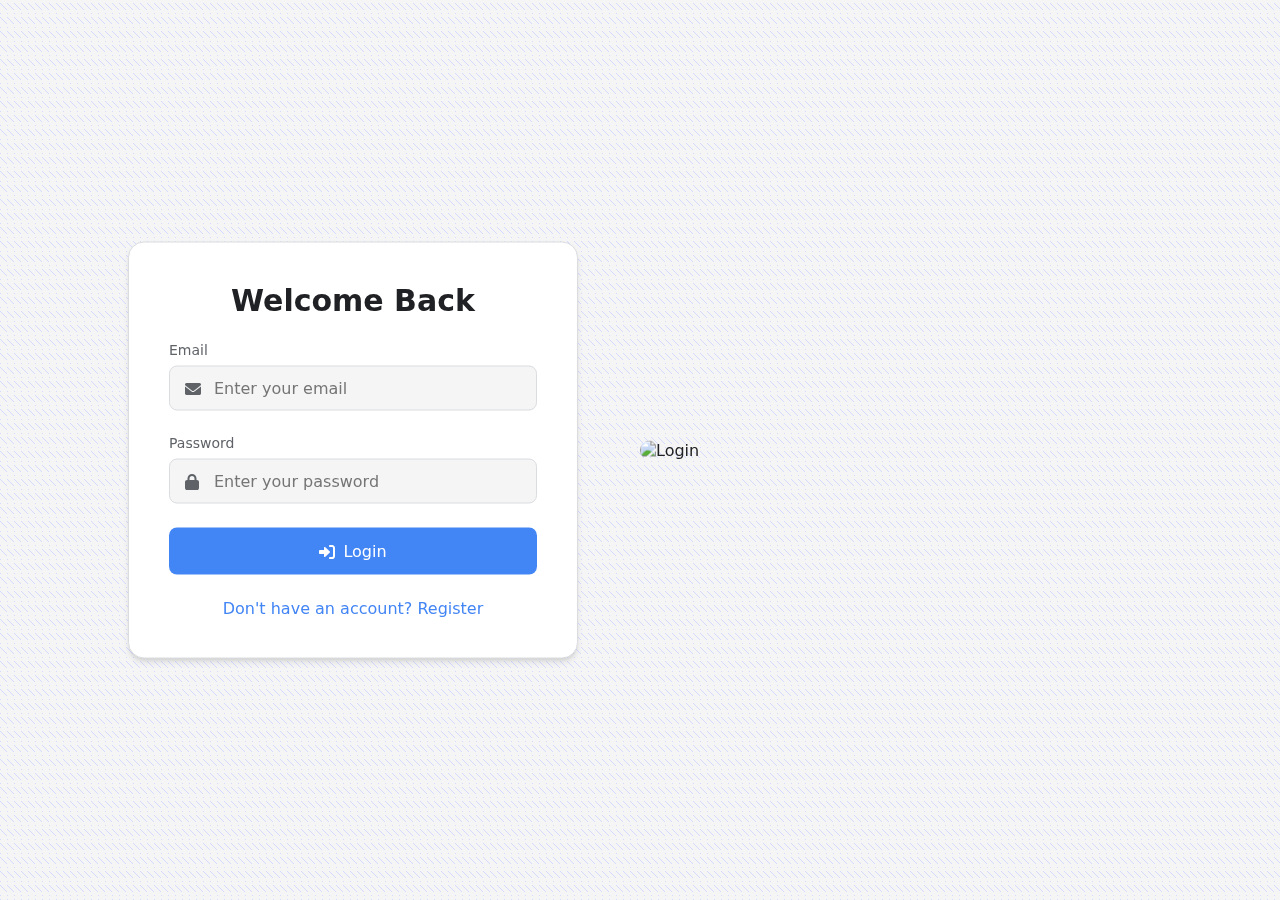
==== index.html @ 92e65f93 "first commit" ====
<!DOCTYPE html>
<html lang="en">
   <head>
      <meta charset="UTF-8" />
      <meta name="viewport" content="width=device-width, initial-scale=1.0" />
      <title>Account Management System</title>
      <link rel="stylesheet" href="style.css" />
      <link
         href="https://cdnjs.cloudflare.com/ajax/libs/font-awesome/6.0.0/css/all.min.css"
         rel="stylesheet"
      />
   </head>
   <body>
      <!-- Login Form -->

      <div class="effect"></div>

      <div class="nextUI" id="loginForm">
         <div class="container">
            <h2>Welcome Back</h2>
            <form onsubmit="handleLogin(event)">
               <div class="form-group">
                  <label for="loginEmail">Email</label>
                  <div class="input-icon">
                     <i class="fas fa-envelope"></i>
                     <input type="email" id="loginEmail" required placeholder="Enter your email" />
                  </div>
               </div>
               <div class="form-group">
                  <label for="loginPassword">Password</label>
                  <div class="input-icon">
                     <i class="fas fa-lock"></i>
                     <input
                        type="password"
                        id="loginPassword"
                        required
                        placeholder="Enter your password"
                     />
                  </div>
               </div>
               <div class="form-group" id="mfaGroup" style="display: none">
                  <label for="mfaCode">2FA Code</label>
                  <div class="input-icon">
                     <i class="fas fa-shield-alt"></i>
                     <input type="text" id="mfaCode" placeholder="Enter 6-digit code" />
                  </div>
               </div>
               <button type="submit">
                  <i class="fas fa-sign-in-alt"></i>
                  Login
               </button>
               <div class="switch-form">
                  <a href="#" onclick="switchForm('register')">Don't have an account? Register</a>
               </div>
            </form>
         </div>
         <div class="image">
            <img
               src="https://images.unsplash.com/photo-1497005367839-6e852de72767?q=80&w=2067&auto=format&fit=crop&ixlib=rb-4.0.3&ixid=M3wxMjA3fDB8MHxwaG90by1wYWdlfHx8fGVufDB8fHx8fA%3D%3D"
               alt="Login"
            />
         </div>
      </div>

      <div class="nextUI" id="registerForm" style="display: none">
         <!-- Register Form -->
         <div class="container">
            <h2>Create Account</h2>
            <form onsubmit="handleRegister(event)">
               <div class="form-group">
                  <label for="registerUsername">Username</label>
                  <div class="input-icon">
                     <i class="fas fa-user"></i>
                     <input
                        type="text"
                        id="registerUsername"
                        required
                        placeholder="Choose a username"
                     />
                  </div>
               </div>
               <div class="form-group">
                  <label for="registerFullname">Full Name</label>
                  <div class="input-icon">
                     <i class="fas fa-id-card"></i>
                     <input
                        type="text"
                        id="registerFullname"
                        required
                        placeholder="Enter your full name"
                     />
                  </div>
               </div>
               <div class="form-group">
                  <label for="registerEmail">Email</label>
                  <div class="input-icon">
                     <i class="fas fa-envelope"></i>
                     <input
                        type="email"
                        id="registerEmail"
                        required
                        placeholder="Enter your email"
                     />
                  </div>
               </div>
               <div class="form-group">
                  <label for="registerPassword">Password</label>
                  <div class="input-icon">
                     <i class="fas fa-lock"></i>
                     <input
                        type="password"
                        id="registerPassword"
                        required
                        placeholder="Create a password"
                     />
                  </div>
               </div>
               <div class="form-group">
                  <label for="registerBirthdate">Birth Date</label>
                  <div class="input-icon">
                     <i class="fas fa-calendar"></i>
                     <input type="date" id="registerBirthdate" required />
                  </div>
               </div>
               <button type="submit">
                  <i class="fas fa-user-plus"></i>
                  Register
               </button>
               <div class="switch-form">
                  <a href="#" onclick="switchForm('login')">Already have an account? Login</a>
               </div>
            </form>
         </div>
         <div class="image">
            <img
               src="https://images.unsplash.com/photo-1497005367839-6e852de72767?q=80&w=2067&auto=format&fit=crop&ixlib=rb-4.0.3&ixid=M3wxMjA3fDB8MHxwaG90by1wYWdlfHx8fGVufDB8fHx8fA%3D%3D"
               alt="Register"
            />
         </div>
      </div>

      <!-- Dashboard -->
      <div ="container dashboard" id="dashboard" style="display: none">
         <div class="dashboard-nav">
            <button onclick="showSection('profile')">
               <i class="fas fa-user"></i>
               Profile
            </button>
            <button onclick="showSection('security')">
               <i class="fas fa-shield-alt"></i>
               Security
            </button>
            <button onclick="handleLogout()" style="background: #ef4444">
               <i class="fas fa-sign-out-alt"></i>
               Logout
            </button>
         </div>

         <!-- Profile Section -->
         <div class="dashboard-section" id="profileSection">
            <div class="card">
               <div class="card-header">
                  <i class="fas fa-user-circle"></i>
                  <h3>Profile Settings</h3>
               </div>
               <form onsubmit="handleProfileUpdate(event)">
                  <div class="form-group">
                     <label for="updateUsername">Username</label>
                     <div class="input-icon">
                        <i class="fas fa-user"></i>
                        <input type="text" id="updateUsername" />
                     </div>
                  </div>
                  <div class="form-group">
                     <label for="updateFullname">Full Name</label>
                     <div class="input-icon">
                        <i class="fas fa-id-card"></i>
                        <input type="text" id="updateFullname" />
                     </div>
                  </div>
                  <div class="form-group">
                     <label for="updateBirthdate">Birth Date</label>
                     <div class="input-icon">
                        <i class="fas fa-calendar"></i>
                        <input type="date" id="updateBirthdate" />
                     </div>
                  </div>
                  <button type="submit">
                     <i class="fas fa-save"></i>
                     Update Profile
                  </button>
               </form>
            </div>
         </div>

         <!-- Security Section -->
         <div class="dashboard-section" id="securitySection">
            <!-- Change Password Card -->
            <div class="card">
               <div class="card-header">
                  <i class="fas fa-key"></i>
                  <h3>Change Password</h3>
               </div>
               <form onsubmit="handlePasswordChange(event)">
                  <div class="form-group">
                     <label for="currentPassword">Current Password</label>
                     <div class="input-icon">
                        <i class="fas fa-lock"></i>
                        <input
                           type="password"
                           id="currentPassword"
                           placeholder="Enter current password"
                        />
                     </div>
                  </div>
                  <div class="form-group">
                     <label for="newPassword">New Password</label>
                     <div class="input-icon">
                        <i class="fas fa-key"></i>
                        <input type="password" id="newPassword" placeholder="Enter new password" />
                     </div>
                  </div>
                  <button type="submit">
                     <i class="fas fa-save"></i>
                     Change Password
                  </button>
               </form>
            </div>

            <!-- 2FA Card -->
            <div class="card">
               <div class="card-header">
                  <i class="fas fa-shield-alt"></i>
                  <h3>Two-Factor Authentication</h3>
               </div>
               <div id="twoFactorSetup">
                  <div id="enableTwoFactor" style="display: none">
                     <p class="mb-4" style="color: var(--text-secondary); margin-bottom: 1.5rem">
                        Enhance your account security by enabling two-factor authentication.
                     </p>
                     <button onclick="setupTwoFactor()">
                        <i class="fas fa-plus-circle"></i>
                        Enable 2FA
                     </button>
                  </div>

                  <div id="twoFactorFlow" style="display: none">
                     <div id="qrStep">
                        <div class="qr-container">
                           <img id="qrCode" alt="QR Code" src="" />
                        </div>
                        <p
                           style="
                              color: var(--text-secondary);
                              margin-bottom: 1.5rem;
                              text-align: center;
                           "
                        >
                           Scan this QR code with your authenticator app (like Google Authenticator)
                        </p>
                        <button onclick="showVerifyCode()">
                           <i class="fas fa-arrow-right"></i>
                           Next Step
                        </button>
                     </div>

                     <div id="verifyStep" style="display: none">
                        <div class="form-group">
                           <label for="verificationCode">Verification Code</label>
                           <div class="input-icon">
                              <i class="fas fa-key"></i>
                              <input
                                 type="text"
                                 id="verificationCode"
                                 placeholder="Enter 6-digit code"
                              />
                           </div>
                        </div>
                        <button onclick="verifyTwoFactor()">
                           <i class="fas fa-check-circle"></i>
                           Verify and Enable
                        </button>
                     </div>
                  </div>

                  <div id="disableTwoFactor" style="display: none">
                     <div class="badge badge-success" style="margin-bottom: 1.5rem">
                        <i class="fas fa-check-circle"></i>
                        <span style="margin-left: 0.5rem">2FA is currently enabled</span>
                     </div>
                     <button onclick="disableTwoFactor()" style="background: #ef4444">
                        <i class="fas fa-shield-alt"></i>
                        Disable 2FA
                     </button>
                  </div>
               </div>
            </div>
         </div>
      </div>

      <!-- Toast Notification -->
      <div class="toast" id="toast">
         <i class="fas"></i>
         <span id="toastMessage"></span>
      </div>

      <script src="app.js"></script>
   </body>
</html>
---- style.css ----
* {
    margin: 0;
    padding: 0;
    box-sizing: border-box;
    font-family: 'Segoe UI', system-ui, -apple-system, sans-serif;
}

:root {
    --primary-color: #4285F4;
    /* Google's blue */
    --primary-hover: #357ae8;
    /* Darker blue for hover */
    --background: #f5f5f5;
    /* Light background */
    --card-background: #ffffff;
    /* Card backgrounds are white */
    --text-primary: #202124;
    /* Dark grey for main text */
    --text-secondary: #5f6368;
    /* Lighter grey for secondary text */
    --border-color: #dadce0;
    /* Light grey for borders */
    --success-color: #34a853;
    /* Google's green for success */
    --error-color: #ea4335;
    /* Google's red for errors */
}

body {
    background: var(--background);
    min-height: 100vh;
    display: flex;
    justify-content: center;
    align-items: center;
    padding: 2rem;
    color: var(--text-primary);
}


.effect {
    background-color: #e5e5f7;
    opacity: 0.9;
    background-size: 7px 14px;
    background-image: repeating-linear-gradient(45deg, #d1d8ff 0, #d1d8ff 1px, #f5f5f5 0, #f5f5f5 50%);
    position: fixed;
    top: 0;
    left: 0;
    width: 100%;
    height: 100%;
    z-index: -1;
}



.container {
    background: var(--card-background);
    padding: 2.5rem;
    border-radius: 1rem;
    box-shadow: 0 4px 6px -1px rgb(0 0 0 / 0.1), 0 2px 4px -2px rgb(0 0 0 / 0.1);
    width: 100%;
    max-width: 450px;
    border: 1px solid var(--border-color);
    transition: all 0.3s ease;
    margin-right: 2rem;
    position: fixed;
    top: 50%;
    left: 10%;
    transform: translateY(-50%);

}

.image {
    flex: 1;
}

.image img {
    width: 100%;
    height: auto;
    border-radius: 1rem;
    object-fit: contain;
    position: fixed;
    top: 50%;
    transform: translateY(-50%);
    z-index: -1;
}

/* Responsive adjustments */
@media (max-width: 768px) {
    .login-wrapper {
        flex-direction: column;
    }

    .container {
        margin-right: 0;
        margin-bottom: 1.5rem;
    }

    .image img {
        width: 100%;
        height: auto;
    }
}


.dashboard {
    max-width: 900px;
}

h2,
h3,
h4 {
    color: var(--text-primary);
    font-weight: 600;
    margin-bottom: 1.5rem;
}

h2 {
    font-size: 1.875rem;
    text-align: center;
}

.form-group {
    margin-bottom: 1.5rem;
    position: relative;
}

label {
    display: block;
    margin-bottom: 0.5rem;
    color: var(--text-secondary);
    font-weight: 500;
    font-size: 0.875rem;
}

input {
    width: 100%;
    padding: 0.75rem 1rem;
    border: 1px solid var(--border-color);
    border-radius: 0.5rem;
    font-size: 1rem;
    transition: all 0.2s;
    background: var(--background);
    color: var(--text-primary);
}

input:focus {
    outline: none;
    border-color: var(--primary-color);
    box-shadow: 0 0 0 3px rgba(79, 70, 229, 0.1);
}

.input-icon {
    position: relative;
}

.input-icon i {
    position: absolute;
    left: 1rem;
    top: 50%;
    transform: translateY(-50%);
    color: var(--text-secondary);
}

.input-icon input {
    padding-left: 2.75rem;
}

button {
    width: 100%;
    padding: 0.875rem;
    background: var(--primary-color);
    color: white;
    border: none;
    border-radius: 0.5rem;
    font-size: 1rem;
    font-weight: 500;
    cursor: pointer;
    transition: all 0.2s;
    display: flex;
    align-items: center;
    justify-content: center;
    gap: 0.5rem;
}

button:hover {
    background: var(--primary-hover);
    transform: translateY(-1px);
}

button:active {
    transform: translateY(0);
}

.switch-form {
    margin-top: 1.5rem;
    text-align: center;
    color: var(--text-secondary);
}

.switch-form a {
    color: var(--primary-color);
    text-decoration: none;
    font-weight: 500;
    transition: color 0.2s;
}

.switch-form a:hover {
    color: var(--primary-hover);
}

.error {
    color: var(--error-color);
    margin-top: 0.5rem;
    font-size: 0.875rem;
}

/* Dashboard specific styles */
.dashboard-nav {
    display: grid;
    grid-template-columns: repeat(auto-fit, minmax(120px, 1fr));
    gap: 1rem;
    margin-bottom: 2rem;
}

.dashboard-section {
    display: none;
    animation: fadeIn 0.3s ease;
}

.dashboard-section.active {
    display: block;
}

@keyframes fadeIn {
    from {
        opacity: 0;
        transform: translateY(10px);
    }

    to {
        opacity: 1;
        transform: translateY(0);
    }
}

.card {
    background: var(--card-background);
    border-radius: 0.75rem;
    padding: 1.5rem;
    margin-bottom: 1.5rem;
    border: 1px solid var(--border-color);
}

.card-header {
    display: flex;
    align-items: center;
    gap: 0.75rem;
    margin-bottom: 1.25rem;
}

.card-header i {
    font-size: 1.25rem;
    color: var(--primary-color);
}

.qr-container {
    background: var(--background);
    padding: 2rem;
    border-radius: 0.75rem;
    text-align: center;
    margin: 2rem 0;
}

.qr-container img {
    max-width: 200px;
    border-radius: 0.5rem;
    box-shadow: 0 4px 6px -1px rgb(0 0 0 / 0.1);
}

/* Status badges */
.badge {
    display: inline-flex;
    align-items: center;
    padding: 0.25rem 0.75rem;
    border-radius: 9999px;
    font-size: 0.875rem;
    font-weight: 500;
}

.badge-success {
    background: rgba(16, 185, 129, 0.1);
    color: var(--success-color);
}

.badge-warning {
    background: rgba(245, 158, 11, 0.1);
    color: #f59e0b;
}

/* Responsive adjustments */
@media (max-width: 640px) {
    body {
        padding: 1rem;
    }

    .container {
        padding: 1.5rem;
    }
}

/* Toast notification */
.toast {
    position: fixed;
    bottom: 2rem;
    right: 2rem;
    padding: 1rem 1.5rem;
    background: var(--card-background);
    border-radius: 0.5rem;
    box-shadow: 0 10px 15px -3px rgb(0 0 0 / 0.1);
    display: flex;
    align-items: center;
    gap: 0.75rem;
    transform: translateY(200%);
    transition: transform 0.3s ease;
    z-index: 1000;
}

.toast.show {
    transform: translateY(0);
}

.toast i {
    font-size: 1.25rem;
}

.toast.success {
    border-left: 4px solid var(--success-color);
}

.toast.error {
    border-left: 4px solid var(--error-color);
}
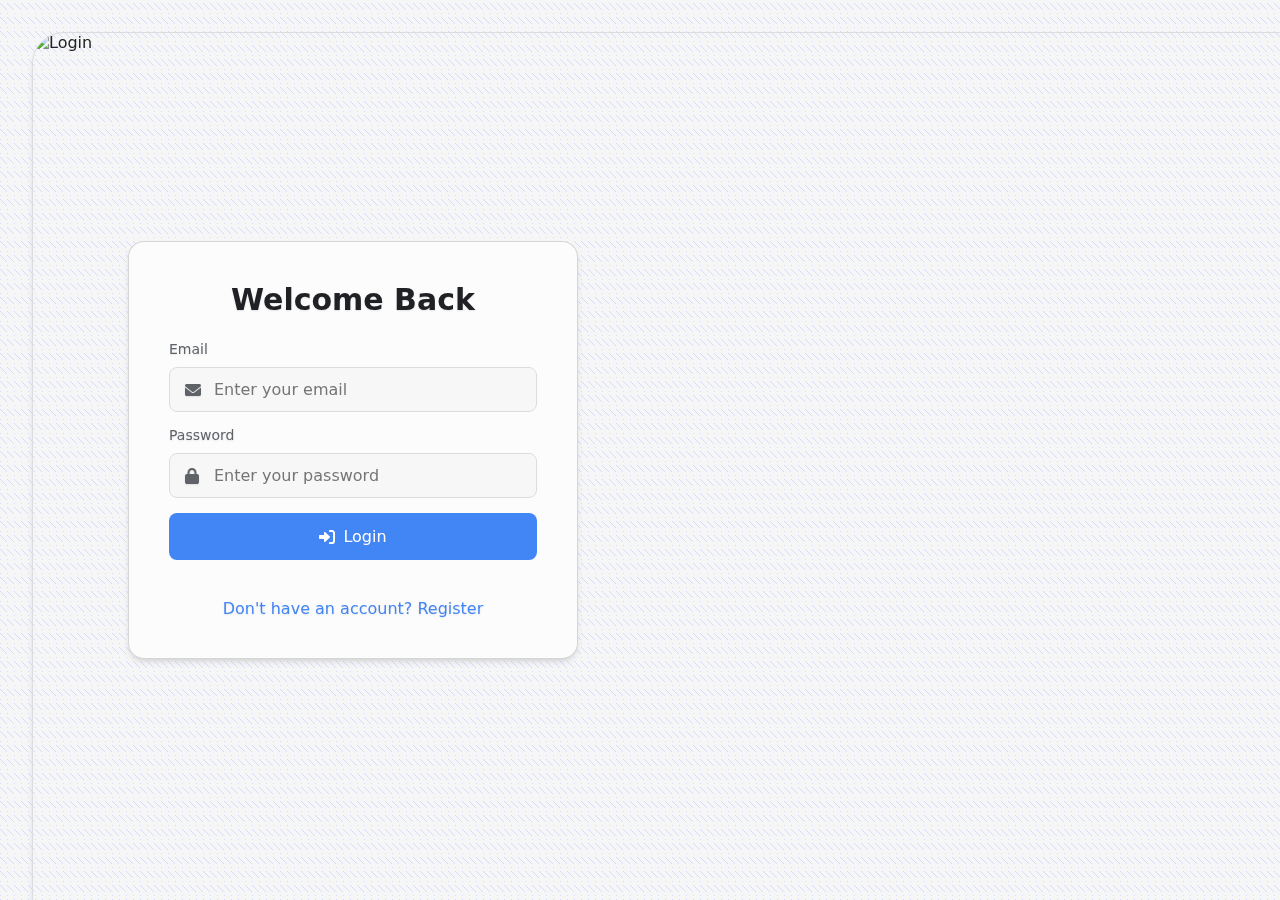
==== commit d11f4195: "improved ui for desktop and mobile" ====
--- a/index.html
+++ b/index.html
@@ -55,8 +55,8 @@
             </form>
          </div>
          <div class="image">
-            <img
-               src="https://images.unsplash.com/photo-1497005367839-6e852de72767?q=80&w=2067&auto=format&fit=crop&ixlib=rb-4.0.3&ixid=M3wxMjA3fDB8MHxwaG90by1wYWdlfHx8fGVufDB8fHx8fA%3D%3D"
+            <img id="img2"
+               src="https://images.unsplash.com/photo-1487958449943-2429e8be8625?q=80&w=2670&auto=format&fit=crop&ixlib=rb-4.0.3&ixid=M3wxMjA3fDB8MHxwaG90by1wYWdlfHx8fGVufDB8fHx8fA%3D%3D"
                alt="Login"
             />
          </div>
@@ -132,7 +132,7 @@
             </form>
          </div>
          <div class="image">
-            <img
+            <img id="img1"
                src="https://images.unsplash.com/photo-1497005367839-6e852de72767?q=80&w=2067&auto=format&fit=crop&ixlib=rb-4.0.3&ixid=M3wxMjA3fDB8MHxwaG90by1wYWdlfHx8fGVufDB8fHx8fA%3D%3D"
                alt="Register"
             />
--- a/style.css
+++ b/style.css
@@ -7,23 +7,14 @@
 
 :root {
     --primary-color: #4285F4;
-    /* Google's blue */
     --primary-hover: #357ae8;
-    /* Darker blue for hover */
-    --background: #f5f5f5;
-    /* Light background */
-    --card-background: #ffffff;
-    /* Card backgrounds are white */
+    --background: rgba(245, 245, 245, 0.841);
+    --card-background: rgba(255, 255, 255, 0.7);
     --text-primary: #202124;
-    /* Dark grey for main text */
     --text-secondary: #5f6368;
-    /* Lighter grey for secondary text */
     --border-color: #dadce0;
-    /* Light grey for borders */
     --success-color: #34a853;
-    /* Google's green for success */
     --error-color: #ea4335;
-    /* Google's red for errors */
 }
 
 body {
@@ -35,7 +26,6 @@
     padding: 2rem;
     color: var(--text-primary);
 }
-
 
 .effect {
     background-color: #e5e5f7;
@@ -50,8 +40,6 @@
     z-index: -1;
 }
 
-
-
 .container {
     background: var(--card-background);
     padding: 2.5rem;
@@ -59,14 +47,16 @@
     box-shadow: 0 4px 6px -1px rgb(0 0 0 / 0.1), 0 2px 4px -2px rgb(0 0 0 / 0.1);
     width: 100%;
     max-width: 450px;
-    border: 1px solid var(--border-color);
+    max-height: 700px;
+    text-shadow: 0 1px 2px rgba(0, 0, 0, 0.1);
+    border: 0.5px solid rgba(32, 33, 36, 0.176);
     transition: all 0.3s ease;
     margin-right: 2rem;
     position: fixed;
     top: 50%;
     left: 10%;
     transform: translateY(-50%);
-
+    backdrop-filter: blur(10px);
 }
 
 .image {
@@ -75,12 +65,16 @@
 
 .image img {
     width: 100%;
-    height: auto;
-    border-radius: 1rem;
-    object-fit: contain;
+    height: 100%;
+    margin: 2rem;
+    border-radius: 2rem;
+    border: 1px solid var(--border-color);
+    box-shadow: 0 4px 6px -1px rgb(0 0 0 / 0.1), 0 2px 4px -2px rgb(0 0 0 / 0.1);
+    object-fit: cover;
     position: fixed;
     top: 50%;
-    transform: translateY(-50%);
+    left: 50%;
+    transform: translate(-50%, -50%);
     z-index: -1;
 }
 
@@ -93,22 +87,26 @@
     .container {
         margin-right: 0;
         margin-bottom: 1.5rem;
+        position: static;
+        transform: none;
+        width: 100%;
+        max-width: none;
     }
 
     .image img {
         width: 100%;
         height: auto;
-    }
-}
-
+        position: static;
+        transform: none;
+        margin: 1rem 0;
+    }
+}
 
 .dashboard {
     max-width: 900px;
 }
 
-h2,
-h3,
-h4 {
+h2, h3, h4 {
     color: var(--text-primary);
     font-weight: 600;
     margin-bottom: 1.5rem;
@@ -119,17 +117,23 @@
     text-align: center;
 }
 
+form {
+    display: flex;
+    flex-direction: column;
+    gap: 15px;
+    justify-content: center;
+}
+
 .form-group {
-    margin-bottom: 1.5rem;
     position: relative;
 }
 
 label {
     display: block;
-    margin-bottom: 0.5rem;
     color: var(--text-secondary);
     font-weight: 500;
     font-size: 0.875rem;
+    margin-bottom: 10px;
 }
 
 input {
@@ -139,8 +143,9 @@
     border-radius: 0.5rem;
     font-size: 1rem;
     transition: all 0.2s;
-    background: var(--background);
+    background-color: var(--background);
     color: var(--text-primary);
+    backdrop-filter: blur(10px);
 }
 
 input:focus {
@@ -159,6 +164,7 @@
     top: 50%;
     transform: translateY(-50%);
     color: var(--text-secondary);
+    z-index: 1;
 }
 
 .input-icon input {
@@ -212,6 +218,7 @@
     color: var(--error-color);
     margin-top: 0.5rem;
     font-size: 0.875rem;
+    backdrop-filter: blur(10px);
 }
 
 /* Dashboard specific styles */
@@ -236,7 +243,6 @@
         opacity: 0;
         transform: translateY(10px);
     }
-
     to {
         opacity: 1;
         transform: translateY(0);
@@ -306,6 +312,24 @@
     .container {
         padding: 1.5rem;
     }
+
+    .dashboard-nav {
+        grid-template-columns: repeat(auto-fit, minmax(100px, 1fr));
+    }
+
+    .card {
+        padding: 1rem;
+    }
+
+    .qr-container {
+        padding: 1rem;
+    }
+
+    .toast {
+        bottom: 1rem;
+        right: 1rem;
+        padding: 0.75rem 1rem;
+    }
 }
 
 /* Toast notification */
@@ -314,7 +338,7 @@
     bottom: 2rem;
     right: 2rem;
     padding: 1rem 1.5rem;
-    background: var(--card-background);
+    background: var(--background);
     border-radius: 0.5rem;
     box-shadow: 0 10px 15px -3px rgb(0 0 0 / 0.1);
     display: flex;
@@ -323,6 +347,7 @@
     transform: translateY(200%);
     transition: transform 0.3s ease;
     z-index: 1000;
+    font-size: 20px;
 }
 
 .toast.show {
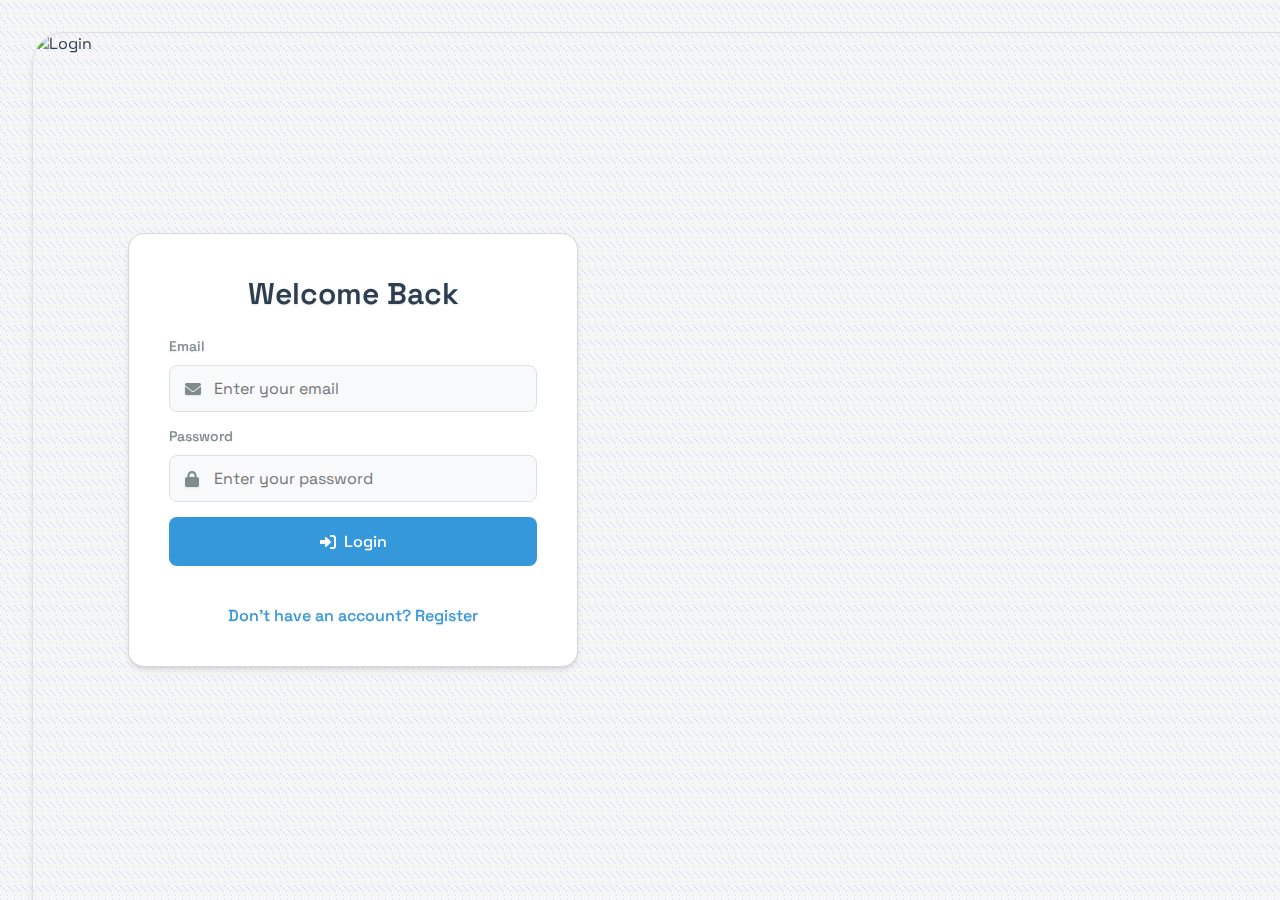
==== commit 17e7004f: "update" ====
--- a/index.html
+++ b/index.html
@@ -1,309 +1,473 @@
 <!DOCTYPE html>
 <html lang="en">
-   <head>
-      <meta charset="UTF-8" />
-      <meta name="viewport" content="width=device-width, initial-scale=1.0" />
-      <title>Account Management System</title>
-      <link rel="stylesheet" href="style.css" />
-      <link
-         href="https://cdnjs.cloudflare.com/ajax/libs/font-awesome/6.0.0/css/all.min.css"
-         rel="stylesheet"
-      />
-   </head>
-   <body>
-      <!-- Login Form -->
-
-      <div class="effect"></div>
-
+  <head>
+    <meta charset="UTF-8" />
+    <meta name="viewport" content="width=device-width, initial-scale=1.0" />
+    <title>Account Management System</title>
+    <link rel="stylesheet" href="style.css" />
+    <link
+      href="https://cdnjs.cloudflare.com/ajax/libs/font-awesome/6.0.0/css/all.min.css"
+      rel="stylesheet"
+    />
+    <link rel="preconnect" href="https://fonts.googleapis.com" />
+    <link rel="preconnect" href="https://fonts.gstatic.com" crossorigin />
+    <link
+      href="https://fonts.googleapis.com/css2?family=Space+Grotesk:wght@300..700&display=swap"
+      rel="stylesheet"
+    />
+  </head>
+  <body>
+    <!-- Login Form -->
+
+    <div class="effect"></div>
+    <div class="login">
       <div class="nextUI" id="loginForm">
-         <div class="container">
-            <h2>Welcome Back</h2>
-            <form onsubmit="handleLogin(event)">
-               <div class="form-group">
-                  <label for="loginEmail">Email</label>
-                  <div class="input-icon">
-                     <i class="fas fa-envelope"></i>
-                     <input type="email" id="loginEmail" required placeholder="Enter your email" />
+        <div class="container">
+          <h2>Welcome Back</h2>
+          <form onsubmit="handleLogin(event)">
+            <div class="form-group">
+              <label for="loginEmail">Email</label>
+              <div class="input-icon">
+                <i class="fas fa-envelope"></i>
+                <input
+                  type="email"
+                  id="loginEmail"
+                  required
+                  placeholder="Enter your email"
+                />
+              </div>
+            </div>
+            <div class="form-group">
+              <label for="loginPassword">Password</label>
+              <div class="input-icon">
+                <i class="fas fa-lock"></i>
+                <input
+                  type="password"
+                  id="loginPassword"
+                  required
+                  placeholder="Enter your password"
+                />
+              </div>
+            </div>
+            <div class="form-group" id="mfaGroup" style="display: none">
+              <label for="mfaCode">2FA Code</label>
+              <div class="input-icon">
+                <i class="fas fa-shield-alt"></i>
+                <input
+                  type="text"
+                  id="mfaCode"
+                  placeholder="Enter 6-digit code"
+                />
+              </div>
+            </div>
+            <button type="submit">
+              <i class="fas fa-sign-in-alt"></i>
+              Login
+            </button>
+            <div class="switch-form">
+              <a href="#" onclick="switchForm('register')"
+                >Don't have an account? Register</a
+              >
+            </div>
+          </form>
+        </div>
+        <div class="image">
+          <img
+            id="img2"
+            src="https://images.unsplash.com/photo-1487958449943-2429e8be8625?q=80&w=2670&auto=format&fit=crop&ixlib=rb-4.0.3&ixid=M3wxMjA3fDB8MHxwaG90by1wYWdlfHx8fGVufDB8fHx8fA%3D%3D"
+            alt="Login"
+          />
+        </div>
+      </div>
+
+      <div class="nextUI" id="registerForm" style="display: none">
+        <!-- Register Form -->
+        <div class="container">
+          <h2>Create Account</h2>
+          <form onsubmit="handleRegister(event)">
+            <div class="form-group">
+              <label for="registerUsername">Username</label>
+              <div class="input-icon">
+                <i class="fas fa-user"></i>
+                <input
+                  type="text"
+                  id="registerUsername"
+                  required
+                  placeholder="Choose a username"
+                />
+              </div>
+            </div>
+            <div class="form-group">
+              <label for="registerFullname">Full Name</label>
+              <div class="input-icon">
+                <i class="fas fa-id-card"></i>
+                <input
+                  type="text"
+                  id="registerFullname"
+                  required
+                  placeholder="Enter your full name"
+                />
+              </div>
+            </div>
+            <div class="form-group">
+              <label for="registerEmail">Email</label>
+              <div class="input-icon">
+                <i class="fas fa-envelope"></i>
+                <input
+                  type="email"
+                  id="registerEmail"
+                  required
+                  placeholder="Enter your email"
+                />
+              </div>
+            </div>
+            <div class="form-group">
+              <label for="registerPassword">Password</label>
+              <div class="input-icon">
+                <i class="fas fa-lock"></i>
+                <input
+                  type="password"
+                  id="registerPassword"
+                  required
+                  placeholder="Create a password"
+                />
+              </div>
+            </div>
+            <div class="form-group">
+              <label for="registerBirthdate">Birth Date</label>
+              <div class="input-icon">
+                <i class="fas fa-calendar"></i>
+                <input type="date" id="registerBirthdate" required />
+              </div>
+            </div>
+            <button type="submit">
+              <i class="fas fa-user-plus"></i>
+              Register
+            </button>
+            <div class="switch-form">
+              <a href="#" onclick="switchForm('login')"
+                >Already have an account? Login</a
+              >
+            </div>
+          </form>
+        </div>
+        <div class="image">
+          <img
+            id="img1"
+            src="https://images.unsplash.com/photo-1497005367839-6e852de72767?q=80&w=2067&auto=format&fit=crop&ixlib=rb-4.0.3&ixid=M3wxMjA3fDB8MHxwaG90by1wYWdlfHx8fGVufDB8fHx8fA%3D%3D"
+            alt="Register"
+          />
+        </div>
+      </div>
+    </div>
+
+    <div class="dashboard" id="dashboard" style="display: none">
+      <div class="dashboard-sidebar">
+        <div class="sidebar-header">
+          <img src="https://img.freepik.com/premium-vector/user-profile-icon-flat-style-member-avatar-vector-illustration-isolated-background-human-permission-sign-business-concept_157943-15752.jpg" alt="Profile" />
+          <h3>Welcome, Erzen</h3>
+          <p>Premium Account</p>
+        </div>
+        <div class="sidebar-nav">
+          <a
+            href="#default"
+            class="nav-item active"
+            onclick="showSection('default')"
+          >
+            <i class="fas fa-home"></i>
+            Overview
+          </a>
+          <a href="#profile" class="nav-item" onclick="showSection('profile')">
+            <i class="fas fa-user"></i>
+            Profile
+          </a>
+          <a
+            href="#security"
+            class="nav-item"
+            onclick="showSection('security')"
+          >
+            <i class="fas fa-shield-alt"></i>
+            Security
+          </a>
+          <a href="#privacy" class="nav-item" onclick="showSection('privacy')">
+            <i class="fas fa-lock"></i>
+            Privacy
+          </a>
+          <a
+            href="#developer"
+            class="nav-item"
+            onclick="showSection('developer')"
+          >
+            <i class="fas fa-code"></i>
+            Developer
+          </a>
+          <button
+            class="nav-item"
+            onclick="handleLogout()"
+            style="margin-top: auto; color: #ff3b30"
+          >
+            <i class="fas fa-sign-out-alt"></i>
+            Sign Out
+          </button>
+        </div>
+      </div>
+
+      <div class="dashboard-content">
+        <!-- Default Section -->
+        <div class="dashboard-section" id="defaultSection">
+          <h1 class="section-title">Account Overview</h1>
+          <div class="content-grid">
+            <div class="stat-card">
+              <h3>Account Status</h3>
+              <div class="value">Active</div>
+            </div>
+            <div class="stat-card">
+              <h3>Last Login</h3>
+              <div class="value" style="font-size: 1.2rem">2 hours ago</div>
+            </div>
+            <div class="stat-card">
+              <h3>Security Score</h3>
+              <div class="value">92%</div>
+            </div>
+          </div>
+
+          <h2 class="section-title">Connected Devices</h2>
+          <div class="oauth-apps">
+            <div class="app-card">
+              <div class="app-icon">
+                <i class="fas fa-laptop"></i>
+              </div>
+              <div class="app-info">
+                <h4>MacBook Pro</h4>
+                <p>Last active: 2 minutes ago • New York, USA</p>
+              </div>
+              <div class="app-actions">
+                <button class="btn btn-secondary">Details</button>
+              </div>
+            </div>
+            <div class="app-card">
+              <div class="app-icon">
+                <i class="fas fa-mobile-alt"></i>
+              </div>
+              <div class="app-info">
+                <h4>iPhone 12</h4>
+                <p>Last active: 1 hour ago • New York, USA</p>
+              </div>
+              <div class="app-actions">
+                <button class="btn btn-secondary">Details</button>
+              </div>
+            </div>
+          </div>
+        </div>
+
+        <!-- Profile Section -->
+        <div
+          class="dashboard-section"
+          id="profileSection"
+          style="display: none"
+        >
+          <h1 class="section-title">My Profile</h1>
+          <div class="card">
+            <form onsubmit="handleProfileUpdate(event)">
+              <div class="form-group">
+                <label for="updateUsername">Username</label>
+                <div class="input-icon">
+                  <i class="fas fa-user"></i>
+                  <input type="text" id="updateUsername" disabled />
+                </div>
+              </div>
+              <div class="form-group">
+                <label for="updateFullname">Full Name</label>
+                <div class="input-icon">
+                  <i class="fas fa-id-card"></i>
+                  <input type="text" id="updateFullname" />
+                </div>
+              </div>
+              <div class="form-group">
+                <label for="updateBirthdate">Birth Date</label>
+                <div class="input-icon">
+                  <i class="fas fa-calendar"></i>
+                  <input type="date" id="updateBirthdate" />
+                </div>
+              </div>
+              <div class="form-group">
+                <label for="updateProfilePhoto">Profile Photo</label>
+                <input type="file" id="updateProfilePhoto" />
+              </div>
+              <button type="submit">
+                <i class="fas fa-save"></i>
+                Update Profile
+              </button>
+            </form>
+          </div>
+        </div>
+
+        <!-- Security Section -->
+        <div
+          class="dashboard-section"
+          id="securitySection"
+          style="display: none"
+        >
+          <h1 class="section-title">Security Settings</h1>
+          <!-- Change Password Card -->
+          <div class="card">
+            <form onsubmit="handlePasswordChange(event)">
+              <div class="form-group">
+                <label for="currentPassword">Current Password</label>
+                <div class="input-icon">
+                  <i class="fas fa-lock"></i>
+                  <input
+                    type="password"
+                    id="currentPassword"
+                    placeholder="Enter current password"
+                  />
+                </div>
+              </div>
+              <div class="form-group">
+                <label for="newPassword">New Password</label>
+                <div class="input-icon">
+                  <i class="fas fa-key"></i>
+                  <input
+                    type="password"
+                    id="newPassword"
+                    placeholder="Enter new password"
+                  />
+                </div>
+              </div>
+              <button type="submit">
+                <i class="fas fa-save"></i>
+                Change Password
+              </button>
+            </form>
+          </form>
+
+          <br>
+
+            <div id="twoFactorSetup">
+              <div id="enableTwoFactor" style="display: none">
+                <p
+                  class="mb-4"
+                  style="color: var(--text-secondary); margin-bottom: 1.5rem"
+                >
+                  Enhance your account security by enabling two-factor
+                  authentication.
+                </p>
+                <button onclick="setupTwoFactor()">
+                  <i class="fas fa-plus-circle"></i>
+                  Enable 2FA
+                </button>
+              </div>
+
+              <div id="twoFactorFlow" style="display: none">
+                <div id="qrStep">
+                  <div class="qr-container">
+                    <img id="qrCode" alt="QR Code" src="" />
                   </div>
-               </div>
-               <div class="form-group">
-                  <label for="loginPassword">Password</label>
-                  <div class="input-icon">
-                     <i class="fas fa-lock"></i>
-                     <input
-                        type="password"
-                        id="loginPassword"
-                        required
-                        placeholder="Enter your password"
-                     />
+                  <p
+                    style="
+                      color: var(--text-secondary);
+                      margin-bottom: 1.5rem;
+                      text-align: center;
+                    "
+                  >
+                    Scan this QR code with your authenticator app (like Google
+                    Authenticator)
+                  </p>
+                  <button onclick="showVerifyCode()">
+                    <i class="fas fa-arrow-right"></i>
+                    Next Step
+                  </button>
+                </div>
+
+                <div id="verifyStep" style="display: none">
+                  <div class="form-group">
+                    <label for="verificationCode">Verification Code</label>
+                    <div class="input-icon">
+                      <i class="fas fa-key"></i>
+                      <input
+                        type="text"
+                        id="verificationCode"
+                        placeholder="Enter 6-digit code"
+                      />
+                    </div>
                   </div>
-               </div>
-               <div class="form-group" id="mfaGroup" style="display: none">
-                  <label for="mfaCode">2FA Code</label>
-                  <div class="input-icon">
-                     <i class="fas fa-shield-alt"></i>
-                     <input type="text" id="mfaCode" placeholder="Enter 6-digit code" />
-                  </div>
-               </div>
-               <button type="submit">
-                  <i class="fas fa-sign-in-alt"></i>
-                  Login
-               </button>
-               <div class="switch-form">
-                  <a href="#" onclick="switchForm('register')">Don't have an account? Register</a>
-               </div>
-            </form>
-         </div>
-         <div class="image">
-            <img id="img2"
-               src="https://images.unsplash.com/photo-1487958449943-2429e8be8625?q=80&w=2670&auto=format&fit=crop&ixlib=rb-4.0.3&ixid=M3wxMjA3fDB8MHxwaG90by1wYWdlfHx8fGVufDB8fHx8fA%3D%3D"
-               alt="Login"
-            />
-         </div>
+                  <button onclick="verifyTwoFactor()">
+                    <i class="fas fa-check-circle"></i>
+                    Verify and Enable
+                  </button>
+                </div>
+              </div>
+
+              <div id="disableTwoFactor" style="display: none">
+                <div class="badge badge-success" style="margin-bottom: 1.5rem">
+                  <i class="fas fa-check-circle"></i>
+                  <span style="margin-left: 0.5rem"
+                    >2FA is currently enabled</span
+                  >
+                </div>
+                <button
+                  onclick="disableTwoFactor()"
+                  style="background: #ef4444"
+                >
+                  <i class="fas fa-shield-alt"></i>
+                  Disable 2FA
+                </button>
+              </div>
+            </div>
+          </div>
+        </div>
+
+        <!-- Developer Section -->
+        <div
+          class="dashboard-section"
+          id="developerSection"
+          style="display: none"
+        >
+          <h1 class="section-title">Developer Settings</h1>
+          <button class="create-app">
+            <i class="fas fa-plus"></i>
+            Create New Application
+          </button>
+
+          <div class="oauth-apps">
+            <div class="app-card">
+              <div class="app-icon">
+                <i class="fas fa-cube"></i>
+              </div>
+              <div class="app-info">
+                <h4>Test Application</h4>
+                <p>Client ID: 123456 • Created 2 months ago</p>
+              </div>
+              <div class="app-actions">
+                <button class="btn btn-secondary">Edit</button>
+                <button class="btn btn-primary">View Keys</button>
+              </div>
+            </div>
+
+            <div class="app-card">
+              <div class="app-icon">
+                <i class="fas fa-cube"></i>
+              </div>
+              <div class="app-info">
+                <h4>Production App</h4>
+                <p>Client ID: 789012 • Created 5 months ago</p>
+              </div>
+              <div class="app-actions">
+                <button class="btn btn-secondary">Edit</button>
+                <button class="btn btn-primary">View Keys</button>
+              </div>
+            </div>
+          </div>
+        </div>
       </div>
-
-      <div class="nextUI" id="registerForm" style="display: none">
-         <!-- Register Form -->
-         <div class="container">
-            <h2>Create Account</h2>
-            <form onsubmit="handleRegister(event)">
-               <div class="form-group">
-                  <label for="registerUsername">Username</label>
-                  <div class="input-icon">
-                     <i class="fas fa-user"></i>
-                     <input
-                        type="text"
-                        id="registerUsername"
-                        required
-                        placeholder="Choose a username"
-                     />
-                  </div>
-               </div>
-               <div class="form-group">
-                  <label for="registerFullname">Full Name</label>
-                  <div class="input-icon">
-                     <i class="fas fa-id-card"></i>
-                     <input
-                        type="text"
-                        id="registerFullname"
-                        required
-                        placeholder="Enter your full name"
-                     />
-                  </div>
-               </div>
-               <div class="form-group">
-                  <label for="registerEmail">Email</label>
-                  <div class="input-icon">
-                     <i class="fas fa-envelope"></i>
-                     <input
-                        type="email"
-                        id="registerEmail"
-                        required
-                        placeholder="Enter your email"
-                     />
-                  </div>
-               </div>
-               <div class="form-group">
-                  <label for="registerPassword">Password</label>
-                  <div class="input-icon">
-                     <i class="fas fa-lock"></i>
-                     <input
-                        type="password"
-                        id="registerPassword"
-                        required
-                        placeholder="Create a password"
-                     />
-                  </div>
-               </div>
-               <div class="form-group">
-                  <label for="registerBirthdate">Birth Date</label>
-                  <div class="input-icon">
-                     <i class="fas fa-calendar"></i>
-                     <input type="date" id="registerBirthdate" required />
-                  </div>
-               </div>
-               <button type="submit">
-                  <i class="fas fa-user-plus"></i>
-                  Register
-               </button>
-               <div class="switch-form">
-                  <a href="#" onclick="switchForm('login')">Already have an account? Login</a>
-               </div>
-            </form>
-         </div>
-         <div class="image">
-            <img id="img1"
-               src="https://images.unsplash.com/photo-1497005367839-6e852de72767?q=80&w=2067&auto=format&fit=crop&ixlib=rb-4.0.3&ixid=M3wxMjA3fDB8MHxwaG90by1wYWdlfHx8fGVufDB8fHx8fA%3D%3D"
-               alt="Register"
-            />
-         </div>
-      </div>
-
-      <!-- Dashboard -->
-      <div ="container dashboard" id="dashboard" style="display: none">
-         <div class="dashboard-nav">
-            <button onclick="showSection('profile')">
-               <i class="fas fa-user"></i>
-               Profile
-            </button>
-            <button onclick="showSection('security')">
-               <i class="fas fa-shield-alt"></i>
-               Security
-            </button>
-            <button onclick="handleLogout()" style="background: #ef4444">
-               <i class="fas fa-sign-out-alt"></i>
-               Logout
-            </button>
-         </div>
-
-         <!-- Profile Section -->
-         <div class="dashboard-section" id="profileSection">
-            <div class="card">
-               <div class="card-header">
-                  <i class="fas fa-user-circle"></i>
-                  <h3>Profile Settings</h3>
-               </div>
-               <form onsubmit="handleProfileUpdate(event)">
-                  <div class="form-group">
-                     <label for="updateUsername">Username</label>
-                     <div class="input-icon">
-                        <i class="fas fa-user"></i>
-                        <input type="text" id="updateUsername" />
-                     </div>
-                  </div>
-                  <div class="form-group">
-                     <label for="updateFullname">Full Name</label>
-                     <div class="input-icon">
-                        <i class="fas fa-id-card"></i>
-                        <input type="text" id="updateFullname" />
-                     </div>
-                  </div>
-                  <div class="form-group">
-                     <label for="updateBirthdate">Birth Date</label>
-                     <div class="input-icon">
-                        <i class="fas fa-calendar"></i>
-                        <input type="date" id="updateBirthdate" />
-                     </div>
-                  </div>
-                  <button type="submit">
-                     <i class="fas fa-save"></i>
-                     Update Profile
-                  </button>
-               </form>
-            </div>
-         </div>
-
-         <!-- Security Section -->
-         <div class="dashboard-section" id="securitySection">
-            <!-- Change Password Card -->
-            <div class="card">
-               <div class="card-header">
-                  <i class="fas fa-key"></i>
-                  <h3>Change Password</h3>
-               </div>
-               <form onsubmit="handlePasswordChange(event)">
-                  <div class="form-group">
-                     <label for="currentPassword">Current Password</label>
-                     <div class="input-icon">
-                        <i class="fas fa-lock"></i>
-                        <input
-                           type="password"
-                           id="currentPassword"
-                           placeholder="Enter current password"
-                        />
-                     </div>
-                  </div>
-                  <div class="form-group">
-                     <label for="newPassword">New Password</label>
-                     <div class="input-icon">
-                        <i class="fas fa-key"></i>
-                        <input type="password" id="newPassword" placeholder="Enter new password" />
-                     </div>
-                  </div>
-                  <button type="submit">
-                     <i class="fas fa-save"></i>
-                     Change Password
-                  </button>
-               </form>
-            </div>
-
-            <!-- 2FA Card -->
-            <div class="card">
-               <div class="card-header">
-                  <i class="fas fa-shield-alt"></i>
-                  <h3>Two-Factor Authentication</h3>
-               </div>
-               <div id="twoFactorSetup">
-                  <div id="enableTwoFactor" style="display: none">
-                     <p class="mb-4" style="color: var(--text-secondary); margin-bottom: 1.5rem">
-                        Enhance your account security by enabling two-factor authentication.
-                     </p>
-                     <button onclick="setupTwoFactor()">
-                        <i class="fas fa-plus-circle"></i>
-                        Enable 2FA
-                     </button>
-                  </div>
-
-                  <div id="twoFactorFlow" style="display: none">
-                     <div id="qrStep">
-                        <div class="qr-container">
-                           <img id="qrCode" alt="QR Code" src="" />
-                        </div>
-                        <p
-                           style="
-                              color: var(--text-secondary);
-                              margin-bottom: 1.5rem;
-                              text-align: center;
-                           "
-                        >
-                           Scan this QR code with your authenticator app (like Google Authenticator)
-                        </p>
-                        <button onclick="showVerifyCode()">
-                           <i class="fas fa-arrow-right"></i>
-                           Next Step
-                        </button>
-                     </div>
-
-                     <div id="verifyStep" style="display: none">
-                        <div class="form-group">
-                           <label for="verificationCode">Verification Code</label>
-                           <div class="input-icon">
-                              <i class="fas fa-key"></i>
-                              <input
-                                 type="text"
-                                 id="verificationCode"
-                                 placeholder="Enter 6-digit code"
-                              />
-                           </div>
-                        </div>
-                        <button onclick="verifyTwoFactor()">
-                           <i class="fas fa-check-circle"></i>
-                           Verify and Enable
-                        </button>
-                     </div>
-                  </div>
-
-                  <div id="disableTwoFactor" style="display: none">
-                     <div class="badge badge-success" style="margin-bottom: 1.5rem">
-                        <i class="fas fa-check-circle"></i>
-                        <span style="margin-left: 0.5rem">2FA is currently enabled</span>
-                     </div>
-                     <button onclick="disableTwoFactor()" style="background: #ef4444">
-                        <i class="fas fa-shield-alt"></i>
-                        Disable 2FA
-                     </button>
-                  </div>
-               </div>
-            </div>
-         </div>
-      </div>
-
-      <!-- Toast Notification -->
-      <div class="toast" id="toast">
-         <i class="fas"></i>
-         <span id="toastMessage"></span>
-      </div>
-
-      <script src="app.js"></script>
-   </body>
+    </div>
+
+    <!-- Toast Notification -->
+    <div class="toast" id="toast">
+      <i class="fas"></i>
+      <span id="toastMessage"></span>
+    </div>
+
+    <script src="app.js"></script>
+  </body>
 </html>
--- a/style.css
+++ b/style.css
@@ -2,27 +2,28 @@
     margin: 0;
     padding: 0;
     box-sizing: border-box;
-    font-family: 'Segoe UI', system-ui, -apple-system, sans-serif;
+    font-family: "Space Grotesk", sans-serif;
 }
 
 :root {
-    --primary-color: #4285F4;
-    --primary-hover: #357ae8;
-    --background: rgba(245, 245, 245, 0.841);
-    --card-background: rgba(255, 255, 255, 0.7);
-    --text-primary: #202124;
-    --text-secondary: #5f6368;
-    --border-color: #dadce0;
-    --success-color: #34a853;
-    --error-color: #ea4335;
+    --primary-color: #3498db;
+    --primary-hover: #2980b9;
+    --background: #f8f9fa;
+    --card-background: #ffffff;
+    --text-primary: #2c3e50;
+    --text-secondary: #7f8c8d;
+    --border-color: #e0e0e0;
+    --success-color: #2ecc71;
+    --error-color: #e74c3c;
+    --sidebar-width: 240px;
+    --header-height: 64px;
+    --card-bg: #ffffff;
+    --hover-bg: #ecf0f1;
+    --shadow-color: rgba(0, 0, 0, 0.1);
 }
 
 body {
     background: var(--background);
-    min-height: 100vh;
-    display: flex;
-    justify-content: center;
-    align-items: center;
     padding: 2rem;
     color: var(--text-primary);
 }
@@ -40,7 +41,7 @@
     z-index: -1;
 }
 
-.container {
+.login .container {
     background: var(--card-background);
     padding: 2.5rem;
     border-radius: 1rem;
@@ -102,33 +103,30 @@
     }
 }
 
-.dashboard {
-    max-width: 900px;
-}
-
-h2, h3, h4 {
+
+.login h2, .login h3, .login h4 {
     color: var(--text-primary);
     font-weight: 600;
     margin-bottom: 1.5rem;
 }
 
-h2 {
+.login h2 {
     font-size: 1.875rem;
     text-align: center;
 }
 
-form {
+.login form {
     display: flex;
     flex-direction: column;
     gap: 15px;
     justify-content: center;
 }
 
-.form-group {
+.login .form-group {
     position: relative;
 }
 
-label {
+.login label {
     display: block;
     color: var(--text-secondary);
     font-weight: 500;
@@ -136,7 +134,7 @@
     margin-bottom: 10px;
 }
 
-input {
+.login input {
     width: 100%;
     padding: 0.75rem 1rem;
     border: 1px solid var(--border-color);
@@ -148,17 +146,17 @@
     backdrop-filter: blur(10px);
 }
 
-input:focus {
+.login input:focus {
     outline: none;
     border-color: var(--primary-color);
     box-shadow: 0 0 0 3px rgba(79, 70, 229, 0.1);
 }
 
-.input-icon {
+.login .input-icon {
     position: relative;
 }
 
-.input-icon i {
+.login .input-icon i {
     position: absolute;
     left: 1rem;
     top: 50%;
@@ -167,11 +165,11 @@
     z-index: 1;
 }
 
-.input-icon input {
+.login .input-icon input {
     padding-left: 2.75rem;
 }
 
-button {
+.login button {
     width: 100%;
     padding: 0.875rem;
     background: var(--primary-color);
@@ -188,29 +186,29 @@
     gap: 0.5rem;
 }
 
-button:hover {
+.login button:hover {
     background: var(--primary-hover);
     transform: translateY(-1px);
 }
 
-button:active {
+.login button:active {
     transform: translateY(0);
 }
 
-.switch-form {
+.login .switch-form {
     margin-top: 1.5rem;
     text-align: center;
     color: var(--text-secondary);
 }
 
-.switch-form a {
+.login .switch-form a {
     color: var(--primary-color);
     text-decoration: none;
     font-weight: 500;
     transition: color 0.2s;
 }
 
-.switch-form a:hover {
+.login .switch-form a:hover {
     color: var(--primary-hover);
 }
 
@@ -221,22 +219,6 @@
     backdrop-filter: blur(10px);
 }
 
-/* Dashboard specific styles */
-.dashboard-nav {
-    display: grid;
-    grid-template-columns: repeat(auto-fit, minmax(120px, 1fr));
-    gap: 1rem;
-    margin-bottom: 2rem;
-}
-
-.dashboard-section {
-    display: none;
-    animation: fadeIn 0.3s ease;
-}
-
-.dashboard-section.active {
-    display: block;
-}
 
 @keyframes fadeIn {
     from {
@@ -294,13 +276,13 @@
 }
 
 .badge-success {
-    background: rgba(16, 185, 129, 0.1);
+    background: rgba(46, 204, 113, 0.1);
     color: var(--success-color);
 }
 
 .badge-warning {
-    background: rgba(245, 158, 11, 0.1);
-    color: #f59e0b;
+    background: rgba(241, 196, 15, 0.1);
+    color: #f39c12;
 }
 
 /* Responsive adjustments */
@@ -313,9 +295,6 @@
         padding: 1.5rem;
     }
 
-    .dashboard-nav {
-        grid-template-columns: repeat(auto-fit, minmax(100px, 1fr));
-    }
 
     .card {
         padding: 1rem;
@@ -364,4 +343,539 @@
 
 .toast.error {
     border-left: 4px solid var(--error-color);
+}
+
+.sidebar-nav {
+    display: flex;
+    flex-direction: column;
+    gap: 0.5rem;
+}
+
+.nav-item {
+    padding: .8rem 1.2rem;
+    border-radius: 16px;
+    color: var(--text-primary);
+    text-decoration: none;
+    display: flex;
+    align-items: center;
+    gap: 0.75rem;
+    transition: all 0.2s;
+}
+
+.nav-item:hover {
+    background: var(--hover-bg);
+}
+
+.nav-item:active {
+    transform: scale(0.98);
+}
+
+.nav-item.active {
+    background: var(--primary-color);
+    color: white;
+}
+
+.content-header {
+    margin-bottom: 2rem;
+}
+
+.content-header h1 {
+    font-size: 3rem;
+    color: var(--primary-color);
+    text-align: center;
+}
+
+.form-grid {
+    display: grid;
+    grid-template-columns: repeat(auto-fit, minmax(250px, 1fr));
+    gap: 1.5rem;
+}
+
+.form-field {
+    background: var(--card-bg);
+    padding: 1rem;
+    border-radius: 0.5rem;
+    border: 1px solid var(--border-color);
+}
+
+.form-field label {
+    display: block;
+    margin-bottom: 0.5rem;
+    color: var(--text-secondary);
+}
+
+.form-field input {
+    width: 100%;
+    padding: 0.75rem;
+    border: 1px solid var(--border-color);
+    border-radius: 0.5rem;
+    font-size: 1rem;
+}
+
+.logout-button {
+    margin-top: auto;
+    padding: 0.75rem 1rem;
+    background: #dc2626;
+    color: white;
+    border: none;
+    border-radius: 0.5rem;
+    cursor: pointer;
+    display: flex;
+    align-items: center;
+    gap: 0.5rem;
+    width: 100%;
+    justify-content: center;
+}
+
+/* Responsive Design */
+@media (max-width: 768px) {
+
+    .form-grid {
+        grid-template-columns: 1fr;
+    }
+}
+
+
+.form-grid {
+    display: grid;
+    grid-template-columns: repeat(auto-fit, minmax(200px, 1fr));
+    gap: 1.5rem;
+    margin-bottom: 2rem;
+}
+
+.form-field {
+    background: rgba(255, 255, 255, 0.5);
+    padding: 1rem;
+    border-radius: 0.5rem;
+    box-shadow: 0 2px 10px rgba(0, 0, 0, 0.05);
+}
+
+.form-field label {
+    font-weight: 600;
+    color: var(--text-secondary);
+    margin-bottom: 0.5rem;
+    display: block;
+}
+
+.form-field p {
+    color: var(--text-primary);
+    font-size: 1.1rem;
+}
+
+h3 {
+    font-size: 1.5rem;
+    color: var(--primary-color);
+    margin: 2rem 0 1rem;
+}
+
+.device-list {
+    display: grid;
+    grid-template-columns: repeat(auto-fit, minmax(250px, 1fr));
+    gap: 1rem;
+}
+
+.device-item {
+    display: flex;
+    align-items: center;
+    background: rgba(255, 255, 255, 0.5);
+    padding: 1rem;
+    border-radius: 0.5rem;
+    box-shadow: 0 2px 10px rgba(0, 0, 0, 0.05);
+}
+
+.device-item i {
+    font-size: 2rem;
+    color: var(--primary-color);
+    margin-right: 1rem;
+}
+
+.device-info h4 {
+    margin: 0 0 0.5rem;
+    color: var(--text-primary);
+}
+
+.device-info p {
+    margin: 0;
+    color: var(--text-secondary);
+    font-size: 0.9rem;
+}
+
+.security-events {
+    list-style-type: none;
+    padding: 0;
+}
+
+.security-events li {
+    display: flex;
+    align-items: center;
+    background: rgba(255, 255, 255, 0.5);
+    padding: 1rem;
+    border-radius: 0.5rem;
+    margin-bottom: 1rem;
+    box-shadow: 0 2px 10px rgba(0, 0, 0, 0.05);
+}
+
+.security-events i {
+    font-size: 1.5rem;
+    color: var(--primary-color);
+    margin-right: 1rem;
+}
+
+.security-events span {
+    color: var(--text-primary);
+}
+
+.connected-apps {
+    display: flex;
+    flex-direction: column;
+    gap: 1rem;
+}
+
+.app-item {
+    display: flex;
+    align-items: center;
+    background: rgba(255, 255, 255, 0.5);
+    padding: 1rem;
+    border-radius: 0.5rem;
+    box-shadow: 0 2px 10px rgba(0, 0, 0, 0.05);
+}
+
+.app-item i {
+    font-size: 2rem;
+    color: var(--primary-color);
+    margin-right: 1rem;
+}
+
+.app-info {
+    flex-grow: 1;
+}
+
+.app-info h4 {
+    margin: 0 0 0.5rem;
+    color: var(--text-primary);
+}
+
+.app-info p {
+    margin: 0;
+    color: var(--text-secondary);
+    font-size: 0.9rem;
+}
+
+.disconnect-btn {
+    background-color: var(--error-color);
+    color: white;
+    border: none;
+    padding: 0.5rem 1rem;
+    border-radius: 0.25rem;
+    cursor: pointer;
+    transition: background-color 0.3s ease;
+    font-size: 0.8rem;
+    white-space: nowrap;
+    max-width: 100px;   
+}
+
+.disconnect-btn:hover {
+    background-color: #c0392b;
+}
+
+
+
+.dashboard {
+    display: flex;
+    background: var(--background);
+    min-height: 100vh;
+    border-radius: 2rem;
+    box-shadow: 0 2px 10px rgba(0, 0, 0, 0.05);
+    border: 1px solid var(--border-color);
+    flex-direction: row;
+}
+
+.dashboard-sidebar {
+    width: 240px;
+    background: rgba(255, 255, 255, 0.8);
+    border-right: 1px solid rgba(0, 0, 0, 0.1);
+    padding: 2rem 1rem;
+    height: 100vh;
+    display: flex;
+    flex-direction: column;
+    z-index: 1;
+    border: 1px solid var(--border-color);
+    border-radius: 2rem 0 0 2rem;
+}
+
+.sidebar-header {
+    padding: 0 1rem 2rem;
+    border-bottom: 1px solid rgba(0, 0, 0, 0.1);
+    margin-bottom: 1.5rem;
+}
+
+.sidebar-header img {
+    width: 40px;
+    height: 40px;
+    border-radius: 50%;
+    margin-bottom: 1rem;
+}
+
+.sidebar-header h3 {
+    font-size: 1.2rem;
+    margin: 0;
+    color: #1d1d1f;
+}
+
+.sidebar-header p {
+    font-size: 0.9rem;
+    color: #86868b;
+    margin: 0;
+}
+
+.nav-item {
+    padding: 0.8rem 1rem;
+    margin: 0.3rem 0;
+    border-radius: 0.8rem;
+    color: #1d1d1f;
+    text-decoration: none;
+    display: flex;
+    align-items: center;
+    gap: 0.8rem;
+    transition: all 0.2s;
+    font-size: 0.95rem;
+}
+
+.nav-item:hover {
+    background: rgba(0, 0, 0, 0.05);
+}
+
+.nav-item.active {
+    background: #0071e3;
+    color: white;
+}
+
+.dashboard-content {
+    padding: 2rem;
+    flex: 1;
+}
+
+.content-grid {
+    display: grid;
+    grid-template-columns: repeat(auto-fit, minmax(300px, 1fr));
+    gap: 1.5rem;
+    margin-bottom: 2rem;
+}
+
+.stat-card {
+    background: rgba(255, 255, 255, 0.8);
+    backdrop-filter: blur(20px);
+    border-radius: 1rem;
+    padding: 1.5rem;
+    border: 1px solid rgba(0, 0, 0, 0.1);
+}
+
+.stat-card h3 {
+    font-size: 0.9rem;
+    color: #86868b;
+    margin: 0 0 0.5rem;
+}
+
+.stat-card .value {
+    font-size: 2rem;
+    color: #1d1d1f;
+    font-weight: 600;
+}
+
+.section-title {
+    font-size: 1.8rem;
+    color: #1d1d1f;
+    margin: 2rem 0 1.5rem;
+}
+
+/* Developer Settings specific styles */
+.oauth-apps {
+    background: rgba(255, 255, 255, 0.8);
+    backdrop-filter: blur(20px);
+    border-radius: 1rem;
+    padding: 1.5rem;
+    border: 1px solid rgba(0, 0, 0, 0.1);
+}
+
+.app-card {
+    display: flex;
+    align-items: center;
+    padding: 1.5rem;
+    border-bottom: 1px solid rgba(0, 0, 0, 0.1);
+}
+
+.app-card:last-child {
+    border-bottom: none;
+}
+
+.app-icon {
+    width: 48px;
+    height: 48px;
+    background: #0071e3;
+    border-radius: 12px;
+    display: flex;
+    align-items: center;
+    justify-content: center;
+    margin-right: 1rem;
+    color: white;
+}
+
+.app-info {
+    flex: 1;
+}
+
+.app-info h4 {
+    margin: 0 0 0.3rem;
+    color: #1d1d1f;
+}
+
+.app-info p {
+    margin: 0;
+    color: #86868b;
+    font-size: 0.9rem;
+}
+
+.app-actions {
+    display: flex;
+    gap: 0.5rem;
+}
+
+.btn {
+    padding: 0.5rem 1rem;
+    border-radius: 0.5rem;
+    border: none;
+    font-size: 0.9rem;
+    cursor: pointer;
+    transition: all 0.2s;
+}
+
+.btn-primary {
+    background: #0071e3;
+    color: white;
+}
+
+.btn-secondary {
+    background: rgba(0, 0, 0, 0.05);
+    color: #1d1d1f;
+}
+
+.create-app {
+    background: #0071e3;
+    color: white;
+    padding: 0.8rem 1.5rem;
+    border-radius: 0.8rem;
+    border: none;
+    font-size: 1rem;
+    cursor: pointer;
+    transition: all 0.2s;
+    display: flex;
+    align-items: center;
+    gap: 0.5rem;
+    margin-bottom: 1.5rem;
+}
+
+.create-app:hover {
+    background: #0077ed;
+}
+
+/* Add Developer Settings section */
+#developerSection {
+    animation: fadeIn 0.3s ease;
+}
+
+@keyframes fadeIn {
+    from {
+        opacity: 0;
+        transform: translateY(10px);
+    }
+    to {
+        opacity: 1;
+        transform: translateY(0);
+    }
+}
+
+.dashboard .section-title {
+    color: var(--primary-color);
+}
+
+.dashboard form {
+    display: flex;
+    flex-direction: column;
+    gap: 15px;
+    justify-content: center;
+}
+
+.dashboard .form-group {
+    position: relative;
+}
+
+.dashboard label {
+    display: block;
+    color: var(--text-secondary);
+    font-weight: 500;
+    font-size: 0.875rem;
+    margin-bottom: 10px;
+}
+
+.dashboard input {
+    width: 100%;
+    padding: 0.75rem 1rem;
+    border: 1px solid var(--border-color);
+    border-radius: 0.5rem;
+    font-size: 1rem;
+    transition: all 0.2s;
+    background-color: var(--background);
+    color: var(--text-primary);
+    backdrop-filter: blur(10px);
+}
+
+.dashboard input:focus {
+    outline: none;
+    border-color: var(--primary-color);
+    box-shadow: 0 0 0 3px rgba(79, 70, 229, 0.1);
+}
+
+.dashboard .input-icon {
+    position: relative;
+}
+
+.dashboard .input-icon i {
+    position: absolute;
+    left: 1rem;
+    top: 50%;
+    transform: translateY(-50%);
+    color: var(--text-primary);
+    z-index: 1;
+}
+
+.dashboard .input-icon input {
+    padding-left: 2.75rem;
+}
+
+.dashboard button {
+    min-width: fit-content;
+    width: 20%;
+    padding: 12px 10px;
+    background: var(--primary-color);
+    color: white;
+    border: none;
+    border-radius: 0.7rem;
+    font-size: 1rem;
+    font-weight: 500;
+    cursor: pointer;
+    transition: all 0.2s;
+    display: flex;
+    align-items: flex-end;
+    justify-content: center;
+    align-self: flex-end;
+    gap: 0.5rem;
+}
+
+.dashboard button:hover {
+    background: var(--primary-hover);
+    transform: translateY(-1px);
+}
+
+.dashboard button:active {
+    transform: translateY(0);
 }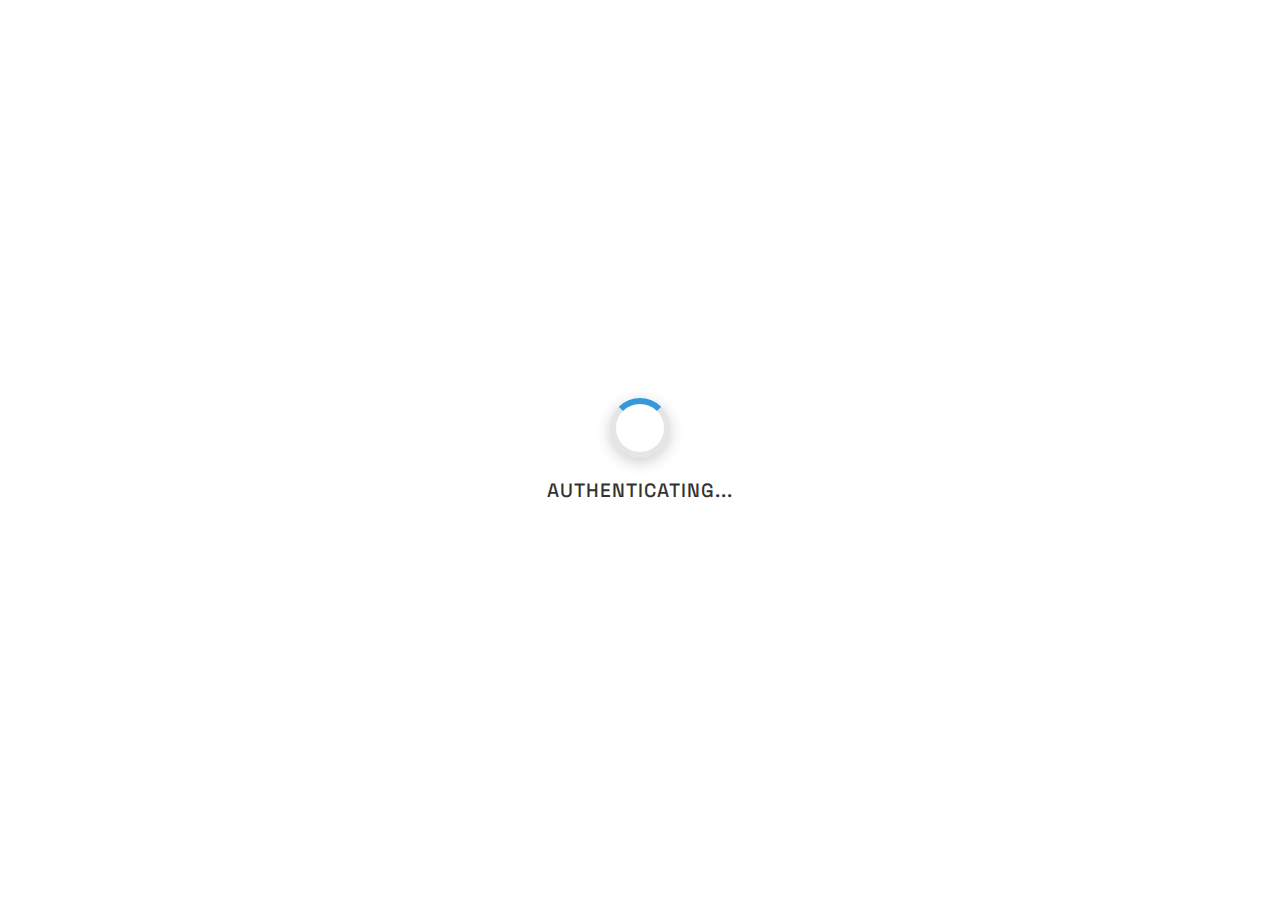
==== commit 650fb897: "update-to-prod" ====
--- a/index.html
+++ b/index.html
@@ -3,8 +3,8 @@
   <head>
     <meta charset="UTF-8" />
     <meta name="viewport" content="width=device-width, initial-scale=1.0" />
-    <title>Account Management System</title>
-    <link rel="stylesheet" href="style.css" />
+    <title>TrustPort - Login</title>
+    <link rel="stylesheet" href="./src/css/style.css" />
     <link
       href="https://cdnjs.cloudflare.com/ajax/libs/font-awesome/6.0.0/css/all.min.css"
       rel="stylesheet"
@@ -15,6 +15,24 @@
       href="https://fonts.googleapis.com/css2?family=Space+Grotesk:wght@300..700&display=swap"
       rel="stylesheet"
     />
+
+    <link
+      rel="icon"
+      type="image/png"
+      href="./src/content/favicon-48x48.png"
+      sizes="48x48"
+    />
+    <link rel="icon" type="image/svg+xml" href="./src/content/favicon.svg" />
+    <link rel="shortcut icon" href="./src/content/favicon.ico" />
+    <link
+      rel="apple-touch-icon"
+      sizes="180x180"
+      href="./src/content/apple-touch-icon.png"
+    />
+    <meta name="apple-mobile-web-app-title" content="TrustPort" />
+    <link rel="manifest" href="/site.webmanifest" />
+
+    <script src="https://cdn.jsdelivr.net/npm/ua-parser-js/dist/ua-parser.min.js"></script>
   </head>
   <body>
     <!-- Login Form -->
@@ -34,6 +52,7 @@
                   id="loginEmail"
                   required
                   placeholder="Enter your email"
+                  autocomplete="email"
                 />
               </div>
             </div>
@@ -46,6 +65,7 @@
                   id="loginPassword"
                   required
                   placeholder="Enter your password"
+                  autocomplete="current-password"
                 />
               </div>
             </div>
@@ -57,6 +77,7 @@
                   type="text"
                   id="mfaCode"
                   placeholder="Enter 6-digit code"
+                  autocomplete="off"
                 />
               </div>
             </div>
@@ -72,11 +93,7 @@
           </form>
         </div>
         <div class="image">
-          <img
-            id="img2"
-            src="https://images.unsplash.com/photo-1487958449943-2429e8be8625?q=80&w=2670&auto=format&fit=crop&ixlib=rb-4.0.3&ixid=M3wxMjA3fDB8MHxwaG90by1wYWdlfHx8fGVufDB8fHx8fA%3D%3D"
-            alt="Login"
-          />
+          <img id="img2" loading="lazy" src="" alt="Login" />
         </div>
       </div>
 
@@ -94,6 +111,7 @@
                   id="registerUsername"
                   required
                   placeholder="Choose a username"
+                  autocomplete="username"
                 />
               </div>
             </div>
@@ -106,6 +124,7 @@
                   id="registerFullname"
                   required
                   placeholder="Enter your full name"
+                  autocomplete="name"
                 />
               </div>
             </div>
@@ -118,6 +137,7 @@
                   id="registerEmail"
                   required
                   placeholder="Enter your email"
+                  autocomplete="email"
                 />
               </div>
             </div>
@@ -130,6 +150,7 @@
                   id="registerPassword"
                   required
                   placeholder="Create a password"
+                  autocomplete="new-password"
                 />
               </div>
             </div>
@@ -137,7 +158,12 @@
               <label for="registerBirthdate">Birth Date</label>
               <div class="input-icon">
                 <i class="fas fa-calendar"></i>
-                <input type="date" id="registerBirthdate" required />
+                <input
+                  type="date"
+                  id="registerBirthdate"
+                  autocomplete="bday"
+                  required
+                />
               </div>
             </div>
             <button type="submit">
@@ -152,11 +178,7 @@
           </form>
         </div>
         <div class="image">
-          <img
-            id="img1"
-            src="https://images.unsplash.com/photo-1497005367839-6e852de72767?q=80&w=2067&auto=format&fit=crop&ixlib=rb-4.0.3&ixid=M3wxMjA3fDB8MHxwaG90by1wYWdlfHx8fGVufDB8fHx8fA%3D%3D"
-            alt="Register"
-          />
+          <img id="img1" src="" alt="Register" />
         </div>
       </div>
     </div>
@@ -164,9 +186,14 @@
     <div class="dashboard" id="dashboard" style="display: none">
       <div class="dashboard-sidebar">
         <div class="sidebar-header">
-          <img src="https://img.freepik.com/premium-vector/user-profile-icon-flat-style-member-avatar-vector-illustration-isolated-background-human-permission-sign-business-concept_157943-15752.jpg" alt="Profile" />
-          <h3>Welcome, Erzen</h3>
-          <p>Premium Account</p>
+          <img
+            id="userImage"
+            loading="lazy"
+            src="https://img.freepik.com/premium-vector/user-profile-icon-flat-style-member-avatar-vector-illustration-isolated-background-human-permission-sign-business-concept_157943-15752.jpg"
+            alt="Profile"
+          />
+          <h3 id="userName">Welcome, Erzen</h3>
+          <p id="userRole">Premium Account</p>
         </div>
         <div class="sidebar-nav">
           <a
@@ -194,6 +221,14 @@
             Privacy
           </a>
           <a
+            href="#connectedApps"
+            class="nav-item"
+            onclick="showSection('connectedApps')"
+          >
+            <i class="fas fa-cube"></i>
+            Apps
+          </a>
+          <a
             href="#developer"
             class="nav-item"
             onclick="showSection('developer')"
@@ -204,7 +239,7 @@
           <button
             class="nav-item"
             onclick="handleLogout()"
-            style="margin-top: auto; color: #ff3b30"
+            style="margin-top: 40px; width: 100%"
           >
             <i class="fas fa-sign-out-alt"></i>
             Sign Out
@@ -223,23 +258,25 @@
             </div>
             <div class="stat-card">
               <h3>Last Login</h3>
-              <div class="value" style="font-size: 1.2rem">2 hours ago</div>
+              <div class="value" id="lastLogin" style="font-size: 1.2rem">
+                2 hours ago
+              </div>
             </div>
             <div class="stat-card">
               <h3>Security Score</h3>
-              <div class="value">92%</div>
+              <div class="value" id="securityScore">92%</div>
             </div>
           </div>
 
           <h2 class="section-title">Connected Devices</h2>
-          <div class="oauth-apps">
+          <div class="oauth-apps" id="connectedDevices">
             <div class="app-card">
               <div class="app-icon">
                 <i class="fas fa-laptop"></i>
               </div>
               <div class="app-info">
-                <h4>MacBook Pro</h4>
-                <p>Last active: 2 minutes ago • New York, USA</p>
+                <h4>----</h4>
+                <p>-----------</p>
               </div>
               <div class="app-actions">
                 <button class="btn btn-secondary">Details</button>
@@ -250,171 +287,587 @@
                 <i class="fas fa-mobile-alt"></i>
               </div>
               <div class="app-info">
-                <h4>iPhone 12</h4>
-                <p>Last active: 1 hour ago • New York, USA</p>
+                <h4>----</h4>
+                <p>-----------</p>
               </div>
               <div class="app-actions">
                 <button class="btn btn-secondary">Details</button>
               </div>
             </div>
           </div>
-        </div>
-
-        <!-- Profile Section -->
+
+          <h2 class="section-title">Recent Events</h2>
+          <div class="oauth-apps" id="eventsList">
+            <!-- Event items will be populated here -->
+          </div>
+        </div>
+
         <div
-          class="dashboard-section"
+          class="dashboard-section profile-container"
           id="profileSection"
           style="display: none"
         >
-          <h1 class="section-title">My Profile</h1>
-          <div class="card">
-            <form onsubmit="handleProfileUpdate(event)">
-              <div class="form-group">
-                <label for="updateUsername">Username</label>
-                <div class="input-icon">
-                  <i class="fas fa-user"></i>
-                  <input type="text" id="updateUsername" disabled />
-                </div>
-              </div>
-              <div class="form-group">
-                <label for="updateFullname">Full Name</label>
-                <div class="input-icon">
-                  <i class="fas fa-id-card"></i>
-                  <input type="text" id="updateFullname" />
-                </div>
-              </div>
-              <div class="form-group">
-                <label for="updateBirthdate">Birth Date</label>
-                <div class="input-icon">
-                  <i class="fas fa-calendar"></i>
-                  <input type="date" id="updateBirthdate" />
-                </div>
-              </div>
-              <div class="form-group">
-                <label for="updateProfilePhoto">Profile Photo</label>
-                <input type="file" id="updateProfilePhoto" />
-              </div>
-              <button type="submit">
+          <div class="profile-header">
+            <div class="cover-photo">
+              <div class="profile-photo-wrapper">
+                <img
+                  id="userPhoto2"
+                  loading="lazy"
+                  src="/api/placeholder/150/150"
+                  alt="Profile Photo"
+                  class="profile-photo"
+                />
+                <label for="updateProfilePhoto" class="photo-upload-label">
+                  <i class="fas fa-camera"></i>
+                </label>
+                <input
+                  type="file"
+                  id="updateProfilePhoto"
+                  class="hidden-input"
+                />
+              </div>
+            </div>
+
+            <div class="profile-info-bar">
+              <h1 class="profile-name" id="userName2">John Doe</h1>
+              <div class="profile-stats">
+                <div class="stat-item">
+                  <span class="stat-value">2.5K</span>
+                  <span class="stat-label">Following</span>
+                </div>
+                <div class="stat-item">
+                  <span class="stat-value">10.8K</span>
+                  <span class="stat-label">Followers</span>
+                </div>
+                <div class="stat-item">
+                  <span class="stat-value">156</span>
+                  <span class="stat-label">Posts</span>
+                </div>
+              </div>
+            </div>
+          </div>
+
+          <div class="profile-content">
+            <form class="profile-form" onsubmit="handleProfileUpdate(event)">
+              <div class="form-grid">
+                <div class="form-field">
+                  <label for="updateUsername">
+                    <i class="fas fa-at"></i>
+                    Username
+                  </label>
+                  <input
+                    type="text"
+                    id="updateUsername"
+                    disabled
+                    value="johndoe"
+                    class="modern-input"
+                  />
+                </div>
+
+                <div class="form-field">
+                  <label for="updateFullname">
+                    <i class="fas fa-user"></i>
+                    Full Name
+                  </label>
+                  <input
+                    type="text"
+                    id="updateFullname"
+                    class="modern-input"
+                    placeholder="Enter your full name"
+                  />
+                </div>
+
+                <div class="form-field">
+                  <label for="updateBio">
+                    <i class="fas fa-quote-left"></i>
+                    Bio
+                  </label>
+                  <textarea
+                    id="updateBio"
+                    class="modern-input"
+                    placeholder="Tell us about yourself..."
+                    rows="3"
+                  ></textarea>
+                </div>
+
+                <div class="form-field">
+                  <label for="updateBirthdate">
+                    <i class="fas fa-birthday-cake"></i>
+                    Birth Date
+                  </label>
+                  <input
+                    type="date"
+                    id="updateBirthdate"
+                    class="modern-input"
+                  />
+                </div>
+              </div>
+
+              <div class="profile-badges">
+                <span class="badge">
+                  <i class="fas fa-check-circle"></i>
+                  Verified
+                </span>
+                <span class="badge">
+                  <i class="fas fa-star"></i>
+                  Premium
+                </span>
+                <span class="badge">
+                  <i class="fas fa-shield-alt"></i>
+                  Secured
+                </span>
+              </div>
+
+              <button type="submit" class="save-profile-btn">
                 <i class="fas fa-save"></i>
-                Update Profile
+                Save Changes
               </button>
             </form>
           </div>
         </div>
 
-        <!-- Security Section -->
         <div
-          class="dashboard-section"
+          class="dashboard-section security-container"
           id="securitySection"
           style="display: none"
         >
-          <h1 class="section-title">Security Settings</h1>
-          <!-- Change Password Card -->
+          <div class="security-header">
+            <h1 class="section-title">Security Settings</h1>
+            <div class="security-overview">
+              <div class="security-score">
+                <svg viewBox="0 0 36 36" class="security-score-circle">
+                  <path
+                    d="M18 2.0845
+                      a 15.9155 15.9155 0 0 1 0 31.831
+                      a 15.9155 15.9155 0 0 1 0 -31.831"
+                    fill="none"
+                    stroke="#e5e7eb"
+                    stroke-width="3"
+                  />
+                  <path
+                    d="M18 2.0845
+                      a 15.9155 15.9155 0 0 1 0 31.831
+                      a 15.9155 15.9155 0 0 1 0 -31.831"
+                    fill="none"
+                    stroke="#10b981"
+                    stroke-width="3"
+                    stroke-dasharray="75, 100"
+                  />
+                </svg>
+                <div class="score-content">
+                  <span class="score-value">75%</span>
+                  <span class="score-label">Score</span>
+                </div>
+              </div>
+              <div class="security-recommendations">
+                <div class="recommendation-item">
+                  <i class="fas fa-check-circle text-success"></i>
+                  <span>Strong password</span>
+                </div>
+                <div class="recommendation-item">
+                  <i class="fas fa-check-circle text-success"></i>
+                  <span>2FA enabled</span>
+                </div>
+                <div class="recommendation-item warning">
+                  <i class="fas fa-exclamation-circle"></i>
+                  <span>Recovery email needed</span>
+                </div>
+              </div>
+            </div>
+          </div>
+
+          <div class="security-grid">
+            <!-- Password Change Card -->
+            <div class="security-card">
+              <div class="card-header">
+                <div class="card-title">
+                  <i class="fas fa-key"></i>
+                  <h2>Password</h2>
+                </div>
+                <span class="last-updated">Last changed 30 days ago</span>
+              </div>
+
+              <form
+                class="password-form"
+                onsubmit="handlePasswordChange(event)"
+              >
+                <div class="form-field">
+                  <label for="currentPassword">Current Password</label>
+                  <div class="input-wrapper">
+                    <input
+                      type="password"
+                      id="currentPassword"
+                      class="security-input"
+                      placeholder="Enter current password"
+                      autocomplete="current-password"
+                      required
+                    />
+                  </div>
+                </div>
+
+                <div class="form-field">
+                  <label for="newPassword">New Password</label>
+                  <div class="input-wrapper">
+                    <input
+                      type="password"
+                      id="newPassword"
+                      class="security-input"
+                      placeholder="Enter new password"
+                      autocomplete="new-password"
+                      required
+                    />
+                  </div>
+                  <div class="password-strength">
+                    <div class="strength-meter">
+                      <div class="strength-segment"></div>
+                      <div class="strength-segment"></div>
+                      <div class="strength-segment"></div>
+                      <div class="strength-segment"></div>
+                    </div>
+                    <span class="strength-label"
+                      >Password strength: Medium</span
+                    >
+                  </div>
+                  <ul class="password-requirements">
+                    <li class="requirement met">
+                      <i class="fas fa-check"></i> At least 8 characters
+                    </li>
+                    <li class="requirement met">
+                      <i class="fas fa-check"></i> Contains numbers
+                    </li>
+                    <li class="requirement">
+                      <i class="fas fa-times"></i> Contains special characters
+                    </li>
+                    <li class="requirement">
+                      <i class="fas fa-times"></i> Contains uppercase letters
+                    </li>
+                  </ul>
+                </div>
+
+                <button type="submit" class="security-button">
+                  <i class="fas fa-save"></i>
+                  <span>Update Password</span>
+                </button>
+              </form>
+            </div>
+
+            <!-- Two-Factor Authentication Card -->
+            <div class="security-card">
+              <div class="card-header">
+                <div class="card-title">
+                  <i class="fas fa-shield-alt"></i>
+                  <h2>Two-Factor Authentication</h2>
+                </div>
+                <div class="status-badge" id="2faStatus" data-enabled="true">
+                  <i class="fas fa-check-circle"></i>
+                  <span>Enabled</span>
+                </div>
+              </div>
+
+              <div id="twoFactorSetup" class="two-factor-content">
+                <!-- Enable 2FA State -->
+                <div id="enableTwoFactor" class="setup-state">
+                  <div class="info-box">
+                    <i class="fas fa-info-circle"></i>
+                    <p>
+                      Enhance your account security by enabling two-factor
+                      authentication. This adds an extra layer of protection to
+                      your account.
+                    </p>
+                  </div>
+                  <button
+                    class="security-button"
+                    onclick="setupTwoFactor()"
+                    id="secButton"
+                  >
+                    <i class="fas fa-plus-circle"></i>
+                    <span>Enable 2FA</span>
+                  </button>
+                  <br />
+                </div>
+
+                <!-- QR Code Setup State -->
+                <div id="twoFactorFlow" class="setup-state">
+                  <div id="qrStep" class="qr-setup">
+                    <div class="qr-container">
+                      <img
+                        id="qrCode"
+                        loading="lazy"
+                        alt="QR Code for 2FA setup"
+                        src="/api/placeholder/200/200"
+                      />
+                    </div>
+                    <br />
+                    <div class="setup-instructions">
+                      <h3>Set up authenticator app</h3>
+                      <ol class="instruction-steps">
+                        <li>
+                          Install an authenticator app like Google Authenticator
+                        </li>
+                        <li>Open the app and scan this QR code</li>
+                        <li>Enter the verification code shown in your app</li>
+                      </ol>
+                    </div>
+                    <button class="security-button" onclick="showVerifyCode()">
+                      <i class="fas fa-arrow-right"></i>
+                      <span>Continue</span>
+                    </button>
+                    <br />
+                  </div>
+
+                  <!-- Verification State -->
+                  <div id="verifyStep" class="verify-setup">
+                    <div class="form-field">
+                      <label for="verificationCode"
+                        >Enter Verification Code</label
+                      >
+                      <div class="code-input-group">
+                        <input
+                          type="text"
+                          maxlength="1"
+                          class="code-input"
+                          pattern="\d"
+                          required
+                        />
+                        <input
+                          type="text"
+                          maxlength="1"
+                          class="code-input"
+                          pattern="\d"
+                          required
+                        />
+                        <input
+                          type="text"
+                          maxlength="1"
+                          class="code-input"
+                          pattern="\d"
+                          required
+                        />
+                        <input
+                          type="text"
+                          maxlength="1"
+                          class="code-input"
+                          pattern="\d"
+                          required
+                        />
+                        <input
+                          type="text"
+                          maxlength="1"
+                          class="code-input"
+                          pattern="\d"
+                          required
+                        />
+                        <input
+                          type="text"
+                          maxlength="1"
+                          class="code-input"
+                          pattern="\d"
+                          required
+                        />
+                      </div>
+                    </div>
+                    <button class="security-button" onclick="verifyTwoFactor()">
+                      <i class="fas fa-check-circle"></i>
+                      <span>Verify and Enable</span>
+                    </button>
+                  </div>
+                </div>
+
+                <!-- 2FA Enabled State -->
+                <div id="disableTwoFactor" class="setup-state">
+                  <div class="info-box">
+                    <i class="fas fa-info-circle"></i>
+                    <p>
+                      Two-factor authentication is enabled on your account. This
+                      adds an extra layer of security to your account.
+                    </p>
+                  </div>
+                  <div class="danger-zone">
+                    <h3>Danger Zone</h3>
+                    <div class="info-box">
+                      <i class="fas fa-exclamation-triangle"></i>
+                      <p>
+                        Disabling 2FA will make your account less secure. Only
+                        disable if you are sure.
+                      </p>
+                    </div>
+                    <button
+                      class="security-button danger"
+                      onclick="disableTwoFactor()"
+                    >
+                      <i class="fas fa-shield-alt"></i>
+                      <span>Disable 2FA</span>
+                    </button>
+                  </div>
+                </div>
+              </div>
+            </div>
+          </div>
+        </div>
+
+        <!-- Privacy Section -->
+        <div
+          class="dashboard-section"
+          id="privacySection"
+          style="display: none"
+        >
+          <!-- <h1 class="section-title">Privacy Settings</h1> -->
           <div class="card">
-            <form onsubmit="handlePasswordChange(event)">
-              <div class="form-group">
-                <label for="currentPassword">Current Password</label>
-                <div class="input-icon">
-                  <i class="fas fa-lock"></i>
-                  <input
-                    type="password"
-                    id="currentPassword"
-                    placeholder="Enter current password"
-                  />
-                </div>
-              </div>
-              <div class="form-group">
-                <label for="newPassword">New Password</label>
-                <div class="input-icon">
-                  <i class="fas fa-key"></i>
-                  <input
-                    type="password"
-                    id="newPassword"
-                    placeholder="Enter new password"
-                  />
-                </div>
-              </div>
-              <button type="submit">
-                <i class="fas fa-save"></i>
-                Change Password
-              </button>
-            </form>
-          </form>
-
-          <br>
-
-            <div id="twoFactorSetup">
-              <div id="enableTwoFactor" style="display: none">
-                <p
-                  class="mb-4"
-                  style="color: var(--text-secondary); margin-bottom: 1.5rem"
+            <div class="privacy">
+              <h1>Privacy Settings</h1>
+
+              <div class="privacy-banner">
+                <i class="fas fa-shield-alt"></i>
+                <div>
+                  <strong>Your privacy matters!</strong> Review and update your
+                  privacy settings to control how your information is shared and
+                  used.
+                </div>
+              </div>
+
+              <div class="privacy-section">
+                <h2><i class="fas fa-user-shield"></i>Profile Visibility</h2>
+                <div class="privacy-option">
+                  <div class="privacy-option-info">
+                    <div class="privacy-option-title">Profile Visibility</div>
+                    <div class="privacy-option-description">
+                      Control who can view your profile information
+                    </div>
+                  </div>
+                  <select class="privacy-select" id="profileVisibility">
+                    <option value="PUBLIC">Public - Anyone can view</option>
+                    <option value="FRIENDS">Connections Only</option>
+                    <option value="PRIVATE">Private - Only you</option>
+                  </select>
+                </div>
+                <div class="privacy-option">
+                  <div class="privacy-option-info">
+                    <div class="privacy-option-title">Activity Status</div>
+                    <div class="privacy-option-description">
+                      Show when you're active on the platform
+                    </div>
+                  </div>
+                  <label class="privacy-toggle">
+                    <input type="checkbox" id="activeStatus" />
+                    <span class="privacy-toggle-slider"></span>
+                  </label>
+                </div>
+              </div>
+
+              <div class="privacy-section">
+                <h2>
+                  <i class="fas fa-envelope"></i>Communication Preferences
+                </h2>
+                <div class="privacy-option">
+                  <div class="privacy-option-info">
+                    <div class="privacy-option-title">Marketing Emails</div>
+                    <div class="privacy-option-description">
+                      Receive updates about new features and promotions
+                    </div>
+                  </div>
+                  <label class="privacy-toggle">
+                    <input type="checkbox" id="emailMarketing" />
+                    <span class="privacy-toggle-slider"></span>
+                  </label>
+                </div>
+                <div class="privacy-option">
+                  <div class="privacy-option-info">
+                    <div class="privacy-option-title">Security Alerts</div>
+                    <div class="privacy-option-description">
+                      Get notified about important security updates
+                    </div>
+                  </div>
+                  <label class="privacy-toggle">
+                    <input type="checkbox" id="securityAlerts" />
+                    <span class="privacy-toggle-slider"></span>
+                  </label>
+                </div>
+                <div class="privacy-option">
+                  <div class="privacy-option-info">
+                    <div class="privacy-option-title">Login Notifications</div>
+                    <div class="privacy-option-description">
+                      Receive alerts when your account is accessed from a new
+                      device
+                    </div>
+                  </div>
+                  <label class="privacy-toggle">
+                    <input type="checkbox" id="loginAlerts" />
+                    <span class="privacy-toggle-slider"></span>
+                  </label>
+                </div>
+              </div>
+
+              <div class="privacy-section">
+                <h2><i class="fas fa-database"></i>Data Usage</h2>
+                <div class="privacy-option">
+                  <div class="privacy-option-info">
+                    <div class="privacy-option-title">Analytics Collection</div>
+                    <div class="privacy-option-description">
+                      Allow anonymous data collection to improve our services
+                    </div>
+                  </div>
+                  <label class="privacy-toggle">
+                    <input type="checkbox" id="anonymousUsage" />
+                    <span class="privacy-toggle-slider"></span>
+                  </label>
+                </div>
+                <div class="privacy-option">
+                  <div class="privacy-option-info">
+                    <div class="privacy-option-title">
+                      Third-Party Data Sharing
+                    </div>
+                    <div class="privacy-option-description">
+                      Share data with trusted partners for service improvement
+                    </div>
+                  </div>
+                  <label class="privacy-toggle">
+                    <input type="checkbox" id="thirdPartyAds" />
+                    <span class="privacy-toggle-slider"></span>
+                  </label>
+                </div>
+                <div class="privacy-option">
+                  <div class="privacy-option-info">
+                    <div class="privacy-option-title">Personalized Ads</div>
+                    <div class="privacy-option-description">
+                      Allow data usage for personalized advertising
+                    </div>
+                  </div>
+                  <label class="privacy-toggle">
+                    <input type="checkbox" id="personalizedAds" />
+                    <span class="privacy-toggle-slider"></span>
+                  </label>
+                </div>
+              </div>
+
+              <div class="privacy-footer">
+                <div class="privacy-footer-text">
+                  Last updated: October 25, 2024
+                </div>
+                <button
+                  class="privacy-save-btn"
+                  onclick="savePrivacySettings()"
                 >
-                  Enhance your account security by enabling two-factor
-                  authentication.
-                </p>
-                <button onclick="setupTwoFactor()">
-                  <i class="fas fa-plus-circle"></i>
-                  Enable 2FA
+                  <i class="fas fa-save"></i>
+                  Save Changes
                 </button>
               </div>
-
-              <div id="twoFactorFlow" style="display: none">
-                <div id="qrStep">
-                  <div class="qr-container">
-                    <img id="qrCode" alt="QR Code" src="" />
-                  </div>
-                  <p
-                    style="
-                      color: var(--text-secondary);
-                      margin-bottom: 1.5rem;
-                      text-align: center;
-                    "
-                  >
-                    Scan this QR code with your authenticator app (like Google
-                    Authenticator)
-                  </p>
-                  <button onclick="showVerifyCode()">
-                    <i class="fas fa-arrow-right"></i>
-                    Next Step
-                  </button>
-                </div>
-
-                <div id="verifyStep" style="display: none">
-                  <div class="form-group">
-                    <label for="verificationCode">Verification Code</label>
-                    <div class="input-icon">
-                      <i class="fas fa-key"></i>
-                      <input
-                        type="text"
-                        id="verificationCode"
-                        placeholder="Enter 6-digit code"
-                      />
-                    </div>
-                  </div>
-                  <button onclick="verifyTwoFactor()">
-                    <i class="fas fa-check-circle"></i>
-                    Verify and Enable
-                  </button>
-                </div>
-              </div>
-
-              <div id="disableTwoFactor" style="display: none">
-                <div class="badge badge-success" style="margin-bottom: 1.5rem">
-                  <i class="fas fa-check-circle"></i>
-                  <span style="margin-left: 0.5rem"
-                    >2FA is currently enabled</span
-                  >
-                </div>
-                <button
-                  onclick="disableTwoFactor()"
-                  style="background: #ef4444"
-                >
-                  <i class="fas fa-shield-alt"></i>
-                  Disable 2FA
-                </button>
-              </div>
             </div>
           </div>
+        </div>
+
+        <!-- Connected Apps Section -->
+        <div
+          class="dashboard-section"
+          id="connectedAppsSection"
+          style="display: none"
+        >
+          <h1 class="section-title">Connected Applications</h1>
+          <p class="section-description">
+            Applications that have access to your account
+          </p>
+          <br />
+
+          <div class="oauth-apps" id="oauthAppsList"></div>
         </div>
 
         <!-- Developer Section -->
@@ -424,42 +877,18 @@
           style="display: none"
         >
           <h1 class="section-title">Developer Settings</h1>
-          <button class="create-app">
+          <button class="create-app" style="margin-left: auto">
             <i class="fas fa-plus"></i>
             Create New Application
           </button>
 
-          <div class="oauth-apps">
-            <div class="app-card">
-              <div class="app-icon">
-                <i class="fas fa-cube"></i>
-              </div>
-              <div class="app-info">
-                <h4>Test Application</h4>
-                <p>Client ID: 123456 • Created 2 months ago</p>
-              </div>
-              <div class="app-actions">
-                <button class="btn btn-secondary">Edit</button>
-                <button class="btn btn-primary">View Keys</button>
-              </div>
-            </div>
-
-            <div class="app-card">
-              <div class="app-icon">
-                <i class="fas fa-cube"></i>
-              </div>
-              <div class="app-info">
-                <h4>Production App</h4>
-                <p>Client ID: 789012 • Created 5 months ago</p>
-              </div>
-              <div class="app-actions">
-                <button class="btn btn-secondary">Edit</button>
-                <button class="btn btn-primary">View Keys</button>
-              </div>
-            </div>
-          </div>
+          <div class="oauth-apps" id="oauthApps"></div>
         </div>
       </div>
+    </div>
+
+    <div id="loadingScreen">
+      <div class="loading-spinner"></div>
     </div>
 
     <!-- Toast Notification -->
@@ -468,6 +897,8 @@
       <span id="toastMessage"></span>
     </div>
 
-    <script src="app.js"></script>
+    <script src="./src/js/developers-page.js"></script>
+    <script src="./src/js/privacy-page.js"></script>
+    <script src="/src/js/app.js"></script>
   </body>
 </html>
--- a/src/css/style.css
+++ b/src/css/style.css
@@ -0,0 +1,2119 @@
+* {
+    margin: 0;
+    padding: 0;
+    box-sizing: border-box;
+    font-family: "Space Grotesk", sans-serif;
+}
+
+:root {
+    --primary-color: #3498db;
+    --primary-hover: #2980b9;
+    --background: #f8f9fa;
+    --card-background: #ffffff;
+    --text-primary: #2c3e50;
+    --text-secondary: #7f8c8d;
+    --border-color: #e0e0e0;
+    --success-color: #2ecc71;
+    --error-color: #e74c3c;
+    --sidebar-width: 240px;
+    --header-height: 64px;
+    --card-bg: #ffffff;
+    --hover-bg: #ecf0f1;
+    --shadow-color: rgba(0, 0, 0, 0.1);
+}
+
+
+body {
+    background: var(--background);
+    padding: 2rem;
+    color: var(--text-primary);
+}
+
+.effect {
+    background-color: #e5e5f7;
+    opacity: 0.9;
+    background-size: 7px 14px;
+    background-image: repeating-linear-gradient(45deg, #d1d8ff 0, #d1d8ff 1px, #f5f5f5 0, #f5f5f5 50%);
+    position: fixed;
+    top: 0;
+    left: 0;
+    width: 100%;
+    height: 100%;
+    z-index: -1;
+}
+
+.login .container {
+    background: var(--card-background);
+    padding: 2.5rem;
+    border-radius: 1rem;
+    box-shadow: 0 4px 6px -1px rgb(0 0 0 / 0.1), 0 2px 4px -2px rgb(0 0 0 / 0.1);
+    width: 100%;
+    max-width: 450px;
+    max-height: 700px;
+    text-shadow: 0 1px 2px rgba(0, 0, 0, 0.1);
+    border: 0.5px solid rgba(32, 33, 36, 0.176);
+    transition: all 0.3s ease;
+    margin-right: 2rem;
+    position: fixed;
+    top: 50%;
+    left: 10%;
+    transform: translateY(-50%);
+    backdrop-filter: blur(10px);
+}
+
+.image {
+    flex: 1;
+}
+
+.image img {
+    width: 100%;
+    height: 100%;
+    margin: 2rem;
+    border-radius: 2rem;
+    border: 1px solid var(--border-color);
+    box-shadow: 0 4px 6px -1px rgb(0 0 0 / 0.1), 0 2px 4px -2px rgb(0 0 0 / 0.1);
+    object-fit: cover;
+    position: fixed;
+    top: 50%;
+    left: 50%;
+    transform: translate(-50%, -50%);
+    z-index: -1;
+}
+
+/* Responsive adjustments */
+@media (max-width: 768px) {
+    .login-wrapper {
+        flex-direction: column;
+    }
+
+    .container {
+        margin-right: 0;
+        margin-bottom: 1.5rem;
+        position: static;
+        transform: none;
+        width: 100%;
+        max-width: none;
+    }
+
+    .image img {
+        width: 100%;
+        height: auto;
+        position: static;
+        transform: none;
+        margin: 1rem 0;
+    }
+}
+
+
+.login h2,
+.login h3,
+.login h4 {
+    color: var(--text-primary);
+    font-weight: 600;
+    margin-bottom: 1.5rem;
+}
+
+.login h2 {
+    font-size: 1.875rem;
+    text-align: center;
+}
+
+.login form {
+    display: flex;
+    flex-direction: column;
+    gap: 15px;
+    justify-content: center;
+}
+
+.login .form-group {
+    position: relative;
+}
+
+.login label {
+    display: block;
+    color: var(--text-secondary);
+    font-weight: 500;
+    font-size: 0.875rem;
+    margin-bottom: 10px;
+}
+
+.login input {
+    width: 100%;
+    padding: 0.75rem 1rem;
+    border: 1px solid var(--border-color);
+    border-radius: 0.5rem;
+    font-size: 1rem;
+    transition: all 0.2s;
+    background-color: var(--background);
+    color: var(--text-primary);
+    backdrop-filter: blur(10px);
+}
+
+.login input:focus {
+    outline: none;
+    border-color: var(--primary-color);
+    box-shadow: 0 0 0 3px rgba(79, 70, 229, 0.1);
+}
+
+.login .input-icon {
+    position: relative;
+}
+
+.login .input-icon i {
+    position: absolute;
+    left: 1rem;
+    top: 50%;
+    transform: translateY(-50%);
+    color: var(--text-secondary);
+    z-index: 1;
+}
+
+.login .input-icon input {
+    padding-left: 2.75rem;
+}
+
+.login button {
+    width: 100%;
+    padding: 0.875rem;
+    background: var(--primary-color);
+    color: white;
+    border: none;
+    border-radius: 0.5rem;
+    font-size: 1rem;
+    font-weight: 500;
+    cursor: pointer;
+    transition: all 0.2s;
+    display: flex;
+    align-items: center;
+    justify-content: center;
+    gap: 0.5rem;
+}
+
+.login button:hover {
+    background: var(--primary-hover);
+    transform: translateY(-1px);
+}
+
+.login button:active {
+    transform: translateY(0);
+}
+
+.login .switch-form {
+    margin-top: 1.5rem;
+    text-align: center;
+    color: var(--text-secondary);
+}
+
+.login .switch-form a {
+    color: var(--primary-color);
+    text-decoration: none;
+    font-weight: 500;
+    transition: color 0.2s;
+}
+
+.login .switch-form a:hover {
+    color: var(--primary-hover);
+}
+
+.error {
+    color: var(--error-color);
+    margin-top: 0.5rem;
+    font-size: 0.875rem;
+    backdrop-filter: blur(10px);
+}
+
+
+@keyframes fadeIn {
+    from {
+        opacity: 0;
+        transform: translateY(10px);
+    }
+
+    to {
+        opacity: 1;
+        transform: translateY(0);
+    }
+}
+
+.card {
+    background: var(--card-background);
+    border-radius: 0.75rem;
+    padding: 1.5rem;
+    margin-bottom: 1.5rem;
+    border: 1px solid var(--border-color);
+}
+
+.card-header {
+    display: flex;
+    align-items: center;
+    gap: 0.75rem;
+    margin-bottom: 1.25rem;
+}
+
+.card-header i {
+    font-size: 1.25rem;
+    color: var(--primary-color);
+}
+
+.qr-container {
+    background: var(--background);
+    padding: 2rem;
+    border-radius: 0.75rem;
+    text-align: center;
+    margin: 2rem 0;
+}
+
+.qr-container img {
+    max-width: 200px;
+    border-radius: 0.5rem;
+    box-shadow: 0 4px 6px -1px rgb(0 0 0 / 0.1);
+}
+
+/* Status badges */
+.badge {
+    display: inline-flex;
+    align-items: center;
+    padding: 0.25rem 0.75rem;
+    border-radius: 9999px;
+    font-size: 0.875rem;
+    font-weight: 500;
+}
+
+.badge-success {
+    background: rgba(46, 204, 113, 0.1);
+    color: var(--success-color);
+}
+
+.badge-warning {
+    background: rgba(241, 196, 15, 0.1);
+    color: #f39c12;
+}
+
+.badge-offline {
+    background: rgba(231, 76, 60, 0.1);
+    color: #e74c3c;
+}
+
+/* Responsive adjustments */
+@media (max-width: 640px) {
+    body {
+        padding: 1rem;
+    }
+
+    .container {
+        padding: 1.5rem;
+    }
+
+
+    .card {
+        padding: 1rem;
+    }
+
+    .qr-container {
+        padding: 1rem;
+    }
+
+    .toast {
+        bottom: 1rem;
+        right: 1rem;
+        padding: 0.75rem 1rem;
+    }
+}
+
+/* Toast notification */
+.toast {
+    position: fixed;
+    bottom: 2rem;
+    right: 2rem;
+    padding: 1rem 1.5rem;
+    background: var(--background);
+    border-radius: 0.5rem;
+    box-shadow: 0 10px 15px -3px rgb(0 0 0 / 0.1);
+    display: flex;
+    align-items: center;
+    gap: 0.75rem;
+    transform: translateY(200%);
+    transition: transform 0.3s ease;
+    z-index: 1000;
+    font-size: 20px;
+}
+
+.toast.show {
+    transform: translateY(0);
+}
+
+.toast i {
+    font-size: 1.25rem;
+}
+
+.toast.success {
+    border-left: 4px solid var(--success-color);
+}
+
+.toast.error {
+    border-left: 4px solid var(--error-color);
+}
+
+.sidebar-nav {
+    display: flex;
+    flex-direction: column;
+    gap: 0.5rem;
+}
+
+.nav-item {
+    padding: .8rem 1.2rem;
+    border-radius: 16px;
+    color: var(--text-primary);
+    text-decoration: none;
+    display: flex;
+    align-items: center;
+    gap: 0.75rem;
+    transition: all 0.2s;
+}
+
+.nav-item:hover {
+    background: var(--hover-bg);
+}
+
+.nav-item:active {
+    transform: scale(0.98);
+}
+
+.nav-item.active {
+    background: var(--primary-color);
+    color: white;
+}
+
+.content-header {
+    margin-bottom: 2rem;
+}
+
+.content-header h1 {
+    font-size: 3rem;
+    color: var(--primary-color);
+    text-align: center;
+}
+
+.form-grid {
+    display: grid;
+    grid-template-columns: repeat(auto-fit, minmax(250px, 1fr));
+    gap: 1.5rem;
+}
+
+.form-field {
+    background: var(--card-bg);
+    padding: 1rem;
+    border-radius: 0.5rem;
+    border: 1px solid var(--border-color);
+}
+
+.form-field label {
+    display: block;
+    margin-bottom: 0.5rem;
+    color: var(--text-secondary);
+}
+
+.form-field input {
+    width: 100%;
+    padding: 0.75rem;
+    border: 1px solid var(--border-color);
+    border-radius: 0.5rem;
+    font-size: 1rem;
+}
+
+.logout-button {
+    margin-top: auto;
+    padding: 0.75rem 1rem;
+    background: #dc2626;
+    color: white;
+    border: none;
+    border-radius: 0.5rem;
+    cursor: pointer;
+    display: flex;
+    align-items: center;
+    gap: 0.5rem;
+    width: 100%;
+    justify-content: center;
+}
+
+/* Responsive Design */
+@media (max-width: 768px) {
+
+    .form-grid {
+        grid-template-columns: 1fr;
+    }
+}
+
+
+.form-grid {
+    display: grid;
+    grid-template-columns: repeat(auto-fit, minmax(200px, 1fr));
+    gap: 1.5rem;
+    margin-bottom: 2rem;
+}
+
+.form-field {
+    background: rgba(255, 255, 255, 0.5);
+    padding: 1rem;
+    border-radius: 0.5rem;
+    box-shadow: 0 2px 10px rgba(0, 0, 0, 0.05);
+}
+
+.form-field label {
+    font-weight: 600;
+    color: var(--text-secondary);
+    margin-bottom: 0.5rem;
+    display: block;
+}
+
+.form-field p {
+    color: var(--text-primary);
+    font-size: 1.1rem;
+}
+
+h3 {
+    font-size: 1.5rem;
+    color: var(--primary-color);
+    margin: 2rem 0 1rem;
+}
+
+.device-list {
+    display: grid;
+    grid-template-columns: repeat(auto-fit, minmax(250px, 1fr));
+    gap: 1rem;
+}
+
+.device-item {
+    display: flex;
+    align-items: center;
+    background: rgba(255, 255, 255, 0.5);
+    padding: 1rem;
+    border-radius: 0.5rem;
+    box-shadow: 0 2px 10px rgba(0, 0, 0, 0.05);
+}
+
+.device-item i {
+    font-size: 2rem;
+    color: var(--primary-color);
+    margin-right: 1rem;
+}
+
+.device-info h4 {
+    margin: 0 0 0.5rem;
+    color: var(--text-primary);
+}
+
+.device-info p {
+    margin: 0;
+    color: var(--text-secondary);
+    font-size: 0.9rem;
+}
+
+.security-events {
+    list-style-type: none;
+    padding: 0;
+}
+
+.security-events li {
+    display: flex;
+    align-items: center;
+    background: rgba(255, 255, 255, 0.5);
+    padding: 1rem;
+    border-radius: 0.5rem;
+    margin-bottom: 1rem;
+    box-shadow: 0 2px 10px rgba(0, 0, 0, 0.05);
+}
+
+.security-events i {
+    font-size: 1.5rem;
+    color: var(--primary-color);
+    margin-right: 1rem;
+}
+
+.security-events span {
+    color: var(--text-primary);
+}
+
+.connected-apps {
+    display: flex;
+    flex-direction: column;
+    gap: 1rem;
+}
+
+.app-item {
+    display: flex;
+    align-items: center;
+    background: rgba(255, 255, 255, 0.5);
+    padding: 1rem;
+    border-radius: 0.5rem;
+    box-shadow: 0 2px 10px rgba(0, 0, 0, 0.05);
+}
+
+.app-item i {
+    font-size: 2rem;
+    color: var(--primary-color);
+    margin-right: 1rem;
+}
+
+.app-info {
+    flex-grow: 1;
+}
+
+.app-info h4 {
+    margin: 0 0 0.5rem;
+    color: var(--text-primary);
+}
+
+.app-info p {
+    margin: 0;
+    color: var(--text-secondary);
+    font-size: 0.9rem;
+}
+
+.disconnect-btn {
+    background-color: var(--error-color);
+    color: white;
+    border: none;
+    padding: 0.5rem 1rem;
+    border-radius: 0.25rem;
+    cursor: pointer;
+    transition: background-color 0.3s ease;
+    font-size: 0.8rem;
+    white-space: nowrap;
+    max-width: 100px;
+}
+
+.disconnect-btn:hover {
+    background-color: #c0392b;
+}
+
+
+
+.dashboard {
+    display: flex;
+    background: var(--background);
+    min-height: 100vh;
+    border-radius: 2rem;
+    box-shadow: 0 2px 10px rgba(0, 0, 0, 0.05);
+    border: 1px solid var(--border-color);
+    flex-direction: row;
+}
+
+.dashboard-sidebar {
+    width: 240px;
+    background: rgba(255, 255, 255, 0.8);
+    border-right: 1px solid rgba(0, 0, 0, 0.1);
+    padding: 2rem 1rem;
+    display: flex;
+    flex-direction: column;
+    z-index: 1;
+    border: 1px solid var(--border-color);
+    border-radius: 2rem 0 0 2rem;
+}
+
+.sidebar-header {
+    padding: 0 1rem 2rem;
+    border-bottom: 1px solid rgba(0, 0, 0, 0.1);
+    margin-bottom: 1.5rem;
+}
+
+.sidebar-header img {
+    width: 40px;
+    height: 40px;
+    border-radius: 50%;
+    margin-bottom: 1rem;
+}
+
+.sidebar-header h3 {
+    font-size: 1.2rem;
+    margin: 0;
+    color: #1d1d1f;
+}
+
+.sidebar-header p {
+    font-size: 0.9rem;
+    color: #86868b;
+    margin: 0;
+}
+
+.nav-item {
+    padding: 0.8rem 1rem;
+    margin: 0.3rem 0;
+    border-radius: 0.8rem;
+    color: #1d1d1f;
+    text-decoration: none;
+    display: flex;
+    align-items: center;
+    gap: 0.8rem;
+    transition: all 0.2s;
+    font-size: 0.95rem;
+}
+
+.nav-item:hover {
+    background: rgba(0, 0, 0, 0.05);
+}
+
+.nav-item.active {
+    background: #0071e3;
+    color: white;
+}
+
+.dashboard-content {
+    padding: 2rem;
+    flex: 1;
+}
+
+.content-grid {
+    display: grid;
+    grid-template-columns: repeat(auto-fit, minmax(300px, 1fr));
+    gap: 1.5rem;
+    margin-bottom: 2rem;
+}
+
+.stat-card {
+    background: rgba(255, 255, 255, 0.8);
+    backdrop-filter: blur(20px);
+    border-radius: 1rem;
+    padding: 1.5rem;
+    border: 1px solid rgba(0, 0, 0, 0.1);
+}
+
+.stat-card h3 {
+    font-size: 0.9rem;
+    color: #86868b;
+    margin: 0 0 0.5rem;
+}
+
+.stat-card .value {
+    font-size: 2rem;
+    color: #1d1d1f;
+    font-weight: 600;
+}
+
+.section-title {
+    font-size: 1.8rem;
+    color: #1d1d1f;
+    margin: 2rem 0 1.5rem;
+}
+
+/* Developer Settings specific styles */
+.oauth-apps {
+    background: rgba(255, 255, 255, 0.8);
+    backdrop-filter: blur(20px);
+    border-radius: 1rem;
+    padding: 1.5rem;
+    border: 1px solid rgba(0, 0, 0, 0.1);
+}
+
+.app-card {
+    display: flex;
+    align-items: center;
+    padding: 1.5rem;
+    border-bottom: 1px solid rgba(0, 0, 0, 0.1);
+}
+
+.app-card:last-child {
+    border-bottom: none;
+}
+
+.app-icon {
+    width: 48px;
+    height: 48px;
+    background: #0071e3;
+    border-radius: 12px;
+    display: flex;
+    align-items: center;
+    justify-content: center;
+    margin-right: 1rem;
+    color: white;
+}
+
+.app-info {
+    flex: 1;
+}
+
+.app-info h4 {
+    margin: 0 0 0.3rem;
+    color: #1d1d1f;
+}
+
+.app-info p {
+    margin: 0;
+    color: #86868b;
+    font-size: 0.9rem;
+}
+
+.app-actions {
+    display: flex;
+    gap: 0.5rem;
+}
+
+.btn {
+    padding: 0.5rem 1rem;
+    border-radius: 0.5rem;
+    border: none;
+    font-size: 0.9rem;
+    cursor: pointer;
+    transition: all 0.2s;
+}
+
+.btn-primary {
+    background: #0071e3;
+    color: white;
+}
+
+.btn-secondary {
+    background: rgba(0, 0, 0, 0.05);
+    color: #1d1d1f;
+}
+
+.btn-danger {
+    background: #dc2626;
+    color: white;
+}
+
+.create-app {
+    background: #0071e3;
+    color: white;
+    padding: 0.8rem 1.5rem;
+    border-radius: 0.8rem;
+    border: none;
+    font-size: 1rem;
+    cursor: pointer;
+    transition: all 0.2s;
+    display: flex;
+    align-items: center;
+    gap: 0.5rem;
+    margin-bottom: 1.5rem;
+}
+
+.create-app:hover {
+    background: #0077ed;
+}
+
+/* Add Developer Settings section */
+#developerSection {
+    animation: fadeIn 0.3s ease;
+}
+
+@keyframes fadeIn {
+    from {
+        opacity: 0;
+        transform: translateY(10px);
+    }
+
+    to {
+        opacity: 1;
+        transform: translateY(0);
+    }
+}
+
+.dashboard .section-title {
+    color: var(--primary-color);
+}
+
+.dashboard form {
+    display: flex;
+    flex-direction: column;
+    gap: 15px;
+    justify-content: center;
+}
+
+.dashboard .form-group {
+    position: relative;
+}
+
+.dashboard label {
+    display: block;
+    color: var(--text-secondary);
+    font-weight: 500;
+    font-size: 0.875rem;
+    margin-bottom: 10px;
+}
+
+.dashboard input {
+    width: 100%;
+    padding: 0.75rem 1rem;
+    border: 1px solid var(--border-color);
+    border-radius: 0.5rem;
+    font-size: 1rem;
+    transition: all 0.2s;
+    background-color: var(--background);
+    color: var(--text-primary);
+    backdrop-filter: blur(10px);
+}
+
+.dashboard input:focus {
+    outline: none;
+    border-color: var(--primary-color);
+    box-shadow: 0 0 0 3px rgba(79, 70, 229, 0.1);
+}
+
+.dashboard .input-icon {
+    position: relative;
+}
+
+.dashboard .input-icon i {
+    position: absolute;
+    left: 1rem;
+    top: 50%;
+    transform: translateY(-50%);
+    color: var(--text-primary);
+    z-index: 1;
+}
+
+.dashboard .input-icon input {
+    padding-left: 2.75rem;
+}
+
+.dashboard button {
+    min-width: fit-content;
+    width: 20%;
+    padding: 12px 10px;
+    background: var(--primary-color);
+    color: white;
+    border: none;
+    border-radius: 0.7rem;
+    font-size: 1rem;
+    font-weight: 500;
+    cursor: pointer;
+    transition: all 0.2s;
+    display: flex;
+    align-items: flex-end;
+    justify-content: center;
+    gap: 0.5rem;
+}
+
+.dashboard button:hover {
+    background: var(--primary-hover);
+    transform: translateY(-1px);
+}
+
+.dashboard button:active {
+    transform: translateY(0);
+}
+
+
+#loadingScreen {
+    position: fixed;
+    top: 0;
+    left: 0;
+    width: 100%;
+    height: 100%;
+    background-color: #ffffff;
+    display: flex;
+    justify-content: center;
+    align-items: center;
+    z-index: 9999;
+    backdrop-filter: blur(5px);
+    flex-direction: column;
+}
+
+.loading-spinner {
+    width: 60px;
+    height: 60px;
+    border: 6px solid rgba(0, 0, 0, 0.1);
+    border-top-color: #3498db;
+    border-radius: 50%;
+    animation: spin 1s linear infinite;
+    margin-bottom: 20px;
+    box-shadow: 0 4px 15px rgba(0, 0, 0, 0.2);
+}
+
+@keyframes spin {
+    to {
+        transform: rotate(360deg);
+    }
+}
+
+#loadingScreen::after {
+    content: "Authenticating...";
+    color: #333333;
+    font-size: 1.2rem;
+    font-weight: 500;
+    letter-spacing: 1px;
+    text-transform: uppercase;
+    animation: fadeIn 2s ease-in-out infinite;
+}
+
+@keyframes fadeIn {
+    0%, 100% {
+        opacity: 0.7;
+    }
+    50% {
+        opacity: 1;
+    }
+}
+
+@keyframes pulse {
+    0% {
+        opacity: 0.5;
+    }
+
+    50% {
+        opacity: 1;
+    }
+
+    100% {
+        opacity: 0.5;
+    }
+}
+
+
+.modal {
+    position: fixed;
+    z-index: 1000;
+    left: 0;
+    top: 0;
+    width: 100vw;
+    height: 100vh;
+    overflow: hidden;
+    background-color: rgba(0, 0, 0, 0.5);
+    backdrop-filter: blur(8px);
+    display: flex;
+    justify-content: center;
+    align-items: center;
+    opacity: 0;
+    transition: opacity 0.3s ease;
+}
+
+.modal.show {
+    opacity: 1;
+}
+
+.modal-content {
+    background-color: var(--background-color, #ffffff);
+    padding: 2rem;
+    border: 1px solid var(--border-color, #e5e7eb);
+    width: 90vw;
+    max-width: 600px;
+    max-height: 85vh;
+    overflow-y: auto;
+    border-radius: 12px;
+    box-shadow: 0 20px 25px -5px rgba(0, 0, 0, 0.1), 0 10px 10px -5px rgba(0, 0, 0, 0.04);
+    position: relative;
+    transform: translateY(20px);
+    transition: transform 0.3s ease;
+}
+
+.modal.show .modal-content {
+    transform: translateY(0);
+}
+
+.modal-header {
+    display: flex;
+    align-items: center;
+    justify-content: space-between;
+    margin-bottom: 1.5rem;
+    padding-bottom: 1rem;
+    border-bottom: 1px solid var(--border-color, #e5e7eb);
+}
+
+.modal-title {
+    margin: 0;
+    font-size: 1.5rem;
+    font-weight: 600;
+    color: var(--text-primary, #111827);
+}
+
+.close {
+    position: absolute;
+    top: 1.25rem;
+    right: 1.25rem;
+    width: 2rem;
+    height: 2rem;
+    border-radius: 50%;
+    border: none;
+    background-color: var(--background-secondary, #f3f4f6);
+    color: var(--text-secondary, #6b7280);
+    display: flex;
+    align-items: center;
+    justify-content: center;
+    cursor: pointer;
+    transition: all 0.2s ease;
+}
+
+.close:hover {
+    background-color: var(--background-hover, #e5e7eb);
+    color: var(--text-primary, #111827);
+}
+
+.modal-body {
+    margin-bottom: 1.5rem;
+}
+
+.detail-group {
+    display: grid;
+    grid-template-columns: 140px 1fr;
+    gap: 1rem;
+    margin-bottom: 1rem;
+    align-items: baseline;
+}
+
+.detail-label {
+    font-weight: 500;
+    color: var(--text-secondary, #6b7280);
+}
+
+.detail-value {
+    color: var(--text-primary, #111827);
+    word-wrap: break-word;
+    max-width: 370px;
+}
+
+.app-logo {
+    width: 64px;
+    height: 64px;
+    border-radius: 12px;
+    margin-right: 1rem;
+    object-fit: cover;
+    border: 1px solid var(--border-color, #e5e7eb);
+}
+
+.modal-footer {
+    display: flex;
+    justify-content: flex-end;
+    gap: 1rem;
+    margin-top: 2rem;
+    padding-top: 1rem;
+    border-top: 1px solid var(--border-color, #e5e7eb);
+}
+
+.badge {
+    display: inline-block;
+    padding: 0.25rem 0.75rem;
+    border-radius: 9999px;
+    font-size: 0.875rem;
+    font-weight: 500;
+    margin: 0.25rem;
+}
+
+.badge-success {
+    background-color: #def7ec;
+    color: #03543f;
+}
+
+.badge-danger {
+    background-color: #fde2e2;
+    color: #9b1c1c;
+}
+
+.scope-list {
+    display: flex;
+    flex-wrap: wrap;
+    gap: 0.5rem;
+    margin-top: 0.5rem;
+}
+
+.scope-badge {
+    background-color: var(--primary-color-light, #e1effe);
+    color: var(--primary-color, #1e40af);
+    padding: 0.25rem 0.75rem;
+    border-radius: 9999px;
+    font-size: 0.875rem;
+    font-weight: 500;
+}
+
+
+.oauth-apps {
+    display: flex;
+    flex-direction: column;
+    gap: 1rem;
+    margin-top: 1.5rem;
+}
+
+.app-card {
+    display: flex;
+    align-items: center;
+    padding: 1.5rem;
+    background: var(--background-color, #ffffff);
+    border: 1px solid var(--border-color, #e5e7eb);
+    border-radius: 0.75rem;
+    transition: all 0.2s ease;
+}
+
+.app-card:hover {
+    border-color: var(--border-hover-color, #d1d5db);
+    box-shadow: 0 4px 6px -1px rgba(0, 0, 0, 0.1), 0 2px 4px -1px rgba(0, 0, 0, 0.06);
+}
+
+.app-icon {
+    width: 3rem;
+    height: 3rem;
+    background: var(--background-secondary, #f3f4f6);
+    border-radius: 0.75rem;
+    display: flex;
+    align-items: center;
+    justify-content: center;
+    margin-right: 1rem;
+}
+
+.app-icon i {
+    font-size: 1.5rem;
+    color: var(--text-secondary, #6b7280);
+}
+
+.app-info {
+    flex: 1;
+}
+
+.app-info h4 {
+    margin: 0;
+    font-size: 1.125rem;
+    font-weight: 600;
+    color: var(--text-primary, #111827);
+}
+
+.app-info p {
+    margin: 0.25rem 0 0;
+    font-size: 0.875rem;
+    color: var(--text-secondary, #6b7280);
+}
+
+.app-actions {
+    display: flex;
+    gap: 0.5rem;
+}
+
+.create-app {
+    display: inline-flex;
+    align-items: center;
+    gap: 0.5rem;
+    padding: 0.5rem 1rem;
+    font-size: 0.875rem;
+    font-weight: 500;
+    color: #ffffff;
+    background-color: var(--primary-color, #2563eb);
+    border: none;
+    border-radius: 0.375rem;
+    cursor: pointer;
+    transition: background-color 0.2s ease;
+}
+
+.create-app:hover {
+    background-color: var(--primary-color-dark, #1d4ed8);
+}
+
+.modal .form-group {
+    margin-bottom: 1rem;
+}
+
+.modal .form-group label {
+    display: block;
+    margin-bottom: 0.5rem;
+    font-weight: 500;
+    color: var(--text-secondary, #6b7280);
+}
+
+.modal .form-group input {
+    width: 100%;
+    padding: 0.5rem;
+    border: 1px solid var(--border-color, #e5e7eb);
+    border-radius: 0.375rem;
+    font-size: 0.875rem;
+}
+
+.modal .form-group input:focus {
+    outline: none;
+    border-color: var(--primary-color, #2563eb);
+    box-shadow: 0 0 0 2px rgba(37, 99, 235, 0.1);
+}
+
+.profile-container {
+    background: var(--card-background);
+    border-radius: 24px;
+    overflow: hidden;
+    box-shadow: 0 4px 6px -1px rgba(0, 0, 0, 0.1);
+}
+
+.profile-header {
+    position: relative;
+}
+
+.cover-photo {
+    height: 200px;
+    background: linear-gradient(45deg, #84d6fc, #7dace9);
+    position: relative;
+}
+
+.profile-photo-wrapper {
+    position: absolute;
+    bottom: -50px;
+    left: 50px;
+    z-index: 2;
+}
+
+.profile-photo {
+    width: 150px;
+    height: 150px;
+    border-radius: 50%;
+    border: 5px solid var(--card-background);
+    box-shadow: 0 4px 6px -1px rgba(0, 0, 0, 0.1);
+    background: var(--card-background);
+}
+
+.photo-upload-label {
+    position: absolute;
+    bottom: 10px;
+    right: 10px;
+    background: var(--primary-color);
+    width: 36px;
+    height: 36px;
+    border-radius: 50%;
+    display: flex !important;
+    align-items: center;
+    justify-content: center;
+    color: white !important;
+    cursor: pointer;
+    transition: all 0.3s ease;
+}
+
+.photo-upload-label:hover {
+    background: var(--primary-hover);
+}
+
+.hidden-input {
+    display: none;
+}
+
+.profile-info-bar {
+    padding: 60px 50px 20px;
+    background: var(--card-background);
+    display: flex;
+    justify-content: space-between;
+    align-items: center;
+    border-bottom: 1px solid var(--border-color);
+}
+
+.profile-name {
+    font-size: 24px;
+    font-weight: 600;
+    color: var(--text-primary);
+}
+
+.profile-stats {
+    display: flex;
+    gap: 40px;
+}
+
+.stat-item {
+    text-align: center;
+}
+
+.stat-value {
+    display: block;
+    font-size: 20px;
+    font-weight: 600;
+    color: var(--text-primary);
+}
+
+.stat-label {
+    font-size: 14px;
+    color: var(--text-secondary);
+}
+
+.profile-content {
+    padding: 35px 50px;
+}
+
+.profile-form {
+    display: flex;
+    flex-direction: column;
+    gap: 30px;
+}
+
+.form-grid {
+    display: grid;
+    grid-template-columns: repeat(2, 1fr);
+    gap: 20px;
+}
+
+.form-field {
+    position: relative;
+}
+
+.form-field label {
+    display: flex;
+    align-items: center;
+    gap: 8px;
+    margin-bottom: 8px;
+    color: var(--text-secondary);
+    font-weight: 500;
+}
+
+.form-field label i {
+    margin-right: 7px;
+    color: var(--primary-color);
+}
+
+.modern-input {
+    width: 100%;
+    padding: 12px 16px;
+    border: 2px solid var(--border-color);
+    border-radius: 12px;
+    font-size: 15px;
+    transition: all 0.3s ease;
+    background: var(--card-background);
+    color: var(--text-primary);
+}
+
+.modern-input:focus {
+    border-color: var(--primary-color);
+    box-shadow: 0 0 0 4px rgba(52, 152, 219, 0.1);
+    outline: none;
+}
+
+.modern-input:disabled {
+    background: var(--background);
+    cursor: not-allowed;
+}
+
+textarea.modern-input {
+    resize: vertical;
+    min-height: 100px;
+}
+
+.profile-badges {
+    display: flex;
+    gap: 10px;
+    flex-wrap: wrap;
+}
+
+.profile-badges .badge {
+    display: inline-flex;
+    align-items: center;
+    gap: 6px;
+    padding: 8px 16px;
+    background: var(--background);
+    border-radius: 20px;
+    font-size: 14px;
+    color: var(--text-secondary);
+    font-weight: 500;
+}
+
+.profile-badges .badge i {
+    color: var(--primary-color);
+}
+
+.save-profile-btn {
+    align-self: flex-end;
+    display: inline-flex;
+    align-items: center;
+    gap: 8px;
+    padding: 12px 24px;
+    background: var(--primary-color);
+    color: white;
+    border: none;
+    border-radius: 12px;
+    font-size: 16px;
+    font-weight: 500;
+    cursor: pointer;
+    transition: all 0.3s ease;
+}
+
+.save-profile-btn:hover {
+    transform: translateY(-2px);
+    box-shadow: 0 4px 12px rgba(52, 152, 219, 0.2);
+}
+
+@media (max-width: 768px) {
+    .profile-info-bar {
+        flex-direction: column;
+        gap: 20px;
+        text-align: center;
+        padding: 80px 20px 20px;
+    }
+
+    .profile-photo-wrapper {
+        left: 50%;
+        transform: translateX(-50%);
+    }
+
+    .form-grid {
+        grid-template-columns: 1fr;
+    }
+
+    .profile-content {
+        padding: 20px;
+    }
+
+    .save-profile-btn {
+        width: 100%;
+        justify-content: center;
+    }
+}
+
+
+
+.security-header {
+    margin-bottom: 2rem;
+}
+
+.section-title {
+    font-size: 1.875rem;
+    font-weight: 700;
+    color: var(--text-primary);
+    margin-bottom: 1.5rem;
+}
+
+.security-overview {
+    display: flex;
+    gap: 2rem;
+    align-items: center;
+    background: var(--card-background);
+    padding: 1.5rem;
+    border-radius: 1rem;
+    box-shadow: 0 1px 3px 0 rgb(0 0 0 / 0.1);
+}
+
+.security-score {
+    position: relative;
+    width: 100px;
+    height: 100px;
+}
+
+.security-score-circle {
+    transform: rotate(-90deg);
+    width: 100%;
+    height: 100%;
+}
+
+.score-content {
+    position: absolute;
+    inset: 0;
+    display: flex;
+    flex-direction: column;
+    align-items: center;
+    justify-content: center;
+}
+
+.score-value {
+    font-size: 1.5rem;
+    font-weight: 700;
+    color: var(--text-primary);
+}
+
+.score-label {
+    font-size: 0.75rem;
+    color: var(--text-secondary);
+}
+
+.security-recommendations {
+    flex: 1;
+    display: flex;
+    flex-direction: column;
+    gap: 0.75rem;
+}
+
+.recommendation-item {
+    display: flex;
+    align-items: center;
+    gap: 0.5rem;
+    font-size: 0.875rem;
+}
+
+.recommendation-item i {
+    color: var(--success-color);
+}
+
+.recommendation-item.warning i {
+    color: #f59e0b;
+}
+
+.security-grid {
+    display: grid;
+    grid-template-columns: repeat(auto-fit, minmax(min(100%, 550px), 1fr));
+    gap: 1.5rem;
+}
+
+.security-card {
+    background: var(--card-background);
+    border-radius: 1rem;
+    padding: 1.5rem;
+    box-shadow: 0 1px 3px 0 rgb(0 0 0 / 0.1);
+}
+
+.card-header {
+    display: flex;
+    justify-content: space-between;
+    align-items: center;
+    margin-bottom: 1.5rem;
+}
+
+.card-title {
+    display: flex;
+    align-items: center;
+    gap: 0.75rem;
+}
+
+.card-title h2 {
+    font-size: 1.25rem;
+    font-weight: 600;
+    color: var(--text-primary);
+    margin: 0;
+}
+
+.card-title i {
+    color: var(--primary-color);
+    font-size: 1.25rem;
+}
+
+.last-updated {
+    font-size: 0.875rem;
+    color: var(--text-secondary);
+}
+
+.status-badge {
+    display: flex;
+    align-items: center;
+    gap: 0.5rem;
+    padding: 0.5rem 1rem;
+    border-radius: 1rem;
+    font-size: 0.875rem;
+    font-weight: 500;
+}
+
+.status-badge[data-enabled="true"] {
+    background: #dcfce7;
+    color: #166534;
+}
+
+.status-badge[data-enabled="false"] {
+    background: #fee2e2;
+    color: #991b1b;
+}
+
+.form-field {
+    margin-bottom: 1.5rem;
+}
+
+.form-field label {
+    display: block;
+    font-size: 0.875rem;
+    font-weight: 500;
+    color: var(--text-secondary);
+    margin-bottom: 0.5rem;
+}
+
+.input-wrapper {
+    position: relative;
+}
+
+.security-input {
+    width: 100%;
+    padding: 0.75rem 1rem;
+    padding-right: 2.5rem;
+    border: 2px solid var(--border-color);
+    border-radius: 0.75rem;
+    font-size: 0.875rem;
+    transition: all 0.2s ease;
+}
+
+.security-input:focus {
+    border-color: var(--primary-color);
+    box-shadow: 0 0 0 4px rgba(37, 99, 235, 0.1);
+    outline: none;
+}
+
+.password-toggle {
+    position: absolute;
+    right: 0.75rem;
+    top: 50%;
+    transform: translateY(-50%);
+    background: none;
+    border: none;
+    color: var(--text-secondary);
+    cursor: pointer;
+    padding: 0.25rem;
+}
+
+.password-strength {
+    margin-top: 0.75rem;
+}
+
+.strength-meter {
+    display: flex;
+    gap: 0.25rem;
+    margin-bottom: 0.25rem;
+}
+
+.strength-segment {
+    height: 4px;
+    flex: 1;
+    background: var(--border-color);
+    border-radius: 2px;
+}
+
+.strength-segment.active {
+    background: var(--primary-color);
+}
+
+.strength-label {
+    font-size: 0.75rem;
+    color: var(--text-secondary);
+}
+
+.password-requirements {
+    list-style: none;
+    padding: 0;
+    margin: 0.75rem 0 0;
+    display: grid;
+    grid-template-columns: repeat(auto-fit, minmax(200px, 1fr));
+    gap: 0.5rem;
+}
+
+.requirement {
+    display: flex;
+    align-items: center;
+    gap: 0.5rem;
+    font-size: 0.75rem;
+    color: var(--text-secondary);
+}
+
+.requirement.met {
+    color: var(--success-color);
+}
+
+.requirement i {
+    font-size: 0.875rem;
+}
+
+.security-button {
+    display: flex;
+    align-items: center;
+    justify-content: center;
+    gap: 0.5rem;
+    width: 100%;
+    padding: 0.75rem 1.5rem;
+    background: var(--primary-color);
+    color: white;
+    border: none;
+    border-radius: 0.75rem;
+    font-size: 0.875rem;
+    font-weight: 500;
+    cursor: pointer;
+    transition: all 0.2s ease;
+}
+
+.security-button:hover {
+    background: var(--primary-color-dark);
+}
+
+.security-button.danger {
+    background: #ef4444;
+}
+
+.security-button.danger:hover {
+    background: #dc2626;
+}
+
+.text-button {
+    display: flex;
+    align-items: center;
+    gap: 0.5rem;
+    background: none;
+    border: none;
+    color: var(--primary-color);
+    font-size: 0.875rem;
+    font-weight: 500;
+    cursor: pointer;
+    padding: 0.5rem;
+}
+
+.text-button:hover {
+    color: var(--primary-color-dark);
+}
+
+.info-box {
+    display: flex;
+    gap: 1rem;
+    padding: 1rem;
+    background: #f3f4f6;
+    border-radius: 0.75rem;
+    margin-bottom: 1.5rem;
+}
+
+.info-box i {
+    color: var(--primary-color);
+    font-size: 1.25rem;
+}
+
+.two-factor-content {
+    position: relative;
+}
+
+.setup-state {
+    display: none;
+}
+
+.setup-state.active {
+    display: block;
+}
+
+.qr-setup {
+    text-align: center;
+}
+
+.qr-container {
+    position: relative;
+    width: 200px;
+    height: 200px;
+    margin: 0 auto 1.5rem;
+}
+
+.qr-overlay {
+    position: absolute;
+    inset: 0;
+    display: flex;
+    align-items: center;
+    justify-content: center;
+    background: rgba(255, 255, 255, 0.8);
+    font-size: 2rem;
+    color: var(--primary-color);
+}
+
+.setup-instructions {
+    margin-bottom: 1.5rem;
+    text-align: left;
+}
+
+.instruction-steps {
+    padding-left: 1.5rem;
+    margin: 1rem 0;
+}
+
+.instruction-steps li {
+    margin-bottom: 0.5rem;
+    color: var(--text-secondary);
+}
+
+.code-input-group {
+    display: flex;
+    gap: 0.5rem;
+    justify-content: center;
+    margin-bottom: 1rem;
+}
+
+.code-input {
+    width: 40px;
+    height: 48px;
+    text-align: center;
+    font-size: 1.25rem;
+    border: 2px solid var(--border-color);
+    border-radius: 0.5rem;
+}
+
+.code-input:focus {
+    border-color: var(--primary-color);
+    box-shadow: 0 0 0 4px rgba(37, 99, 235, 0.1);
+    outline: none;
+}
+
+.verification-timer {
+    display: flex;
+    align-items: center;
+    justify-content: center;
+    gap: 0.5rem;
+    color: var(--text-secondary);
+    font-size: 0.875rem;
+}
+
+.backup-codes {
+    margin-bottom: 2rem;
+}
+
+.codes-grid {
+    display: grid;
+    grid-template-columns: repeat(auto-fit, minmax(120px, 1fr));
+    gap: 0.75rem;
+    margin: 1rem 0;
+}
+
+.code-item {
+    padding: 0.5rem;
+    background: #f3f4f6;
+    border-radius: 0.5rem;
+    text-align: center;
+    font-family: monospace;
+    font-size: 0.875rem;
+}
+
+.danger-zone {
+    padding-top: 1.5rem;
+    border-top: 1px solid var(--border-color);
+}
+
+::selection {
+    background: rgb(170, 227, 189);
+    color: var(--text-primary);
+}
+
+
+/* PRIVACY PAGE */
+
+.privacy {
+    padding: 2rem;
+    max-width: 900px;
+    margin: 0 auto;
+}
+
+.privacy h1 {
+    font-size: 2.25rem;
+    color: var(--text-primary);
+    margin-bottom: 2rem;
+    position: relative;
+    padding-bottom: 1rem;
+}
+
+.privacy h1::after {
+    content: '';
+    position: absolute;
+    bottom: 0;
+    left: 0;
+    width: 60px;
+    height: 4px;
+    background: var(--primary-color);
+    border-radius: 2px;
+}
+
+.privacy-section {
+    background: var(--card-background);
+    border-radius: 16px;
+    padding: 1.5rem;
+    margin-bottom: 2rem;
+    border: 1px solid var(--border-color);
+    box-shadow: 0 2px 8px rgba(0, 0, 0, 0.05);
+}
+
+.privacy-section h2 {
+    font-size: 1.25rem;
+    color: var(--text-primary);
+    margin-bottom: 1.5rem;
+    display: flex;
+    align-items: center;
+    gap: 0.75rem;
+}
+
+.privacy-section h2 i {
+    color: var(--primary-color);
+}
+
+.privacy-option {
+    display: flex;
+    align-items: center;
+    justify-content: space-between;
+    padding: 1rem;
+    border-radius: 12px;
+    transition: all 0.2s ease;
+    margin-bottom: 0.75rem;
+    background: var(--background);
+}
+
+.privacy-option:hover {
+    background: var(--hover-bg);
+}
+
+.privacy-option-info {
+    flex: 1;
+}
+
+.privacy-option-title {
+    font-weight: 500;
+    color: var(--text-primary);
+    margin-bottom: 0.25rem;
+}
+
+.privacy-option-description {
+    font-size: 0.875rem;
+    color: var(--text-secondary);
+    max-width: 80%;
+}
+
+.privacy-toggle {
+    position: relative;
+    width: 52px;
+    height: 28px;
+}
+
+.privacy-toggle input {
+    opacity: 0;
+    width: 0;
+    height: 0;
+}
+
+.privacy-toggle-slider {
+    position: absolute;
+    cursor: pointer;
+    top: 0;
+    left: 0;
+    right: 0;
+    bottom: 0;
+    background-color: #ccc;
+    transition: .4s;
+    border-radius: 34px;
+}
+
+.privacy-toggle-slider:before {
+    position: absolute;
+    content: "";
+    height: 20px;
+    width: 20px;
+    left: 4px;
+    bottom: 4px;
+    background-color: white;
+    transition: .4s;
+    border-radius: 50%;
+}
+
+.privacy-toggle input:checked+.privacy-toggle-slider {
+    background-color: var(--primary-color);
+}
+
+.privacy-toggle input:checked+.privacy-toggle-slider:before {
+    transform: translateX(24px);
+}
+
+.privacy-select {
+    width: 200px;
+    padding: 0.5rem 1rem;
+    border-radius: 8px;
+    border: 1px solid var(--border-color);
+    background: var(--card-background);
+    color: var(--text-primary);
+    font-size: 0.875rem;
+    cursor: pointer;
+    transition: all 0.2s ease;
+}
+
+.privacy-select:focus {
+    border-color: var(--primary-color);
+    outline: none;
+    box-shadow: 0 0 0 3px rgba(52, 152, 219, 0.1);
+}
+
+.privacy-footer {
+    display: flex;
+    justify-content: space-between;
+    align-items: center;
+    margin-top: 2rem;
+    padding-top: 2rem;
+    border-top: 1px solid var(--border-color);
+}
+
+.privacy-footer-text {
+    font-size: 0.875rem;
+    color: var(--text-secondary);
+}
+
+.privacy-save-btn {
+    padding: 0.75rem 2rem;
+    background: var(--primary-color);
+    color: white;
+    border: none;
+    border-radius: 12px;
+    font-weight: 500;
+    cursor: pointer;
+    transition: all 0.2s ease;
+    display: flex;
+    align-items: center;
+    gap: 0.5rem;
+}
+
+.privacy-save-btn:hover {
+    background: var(--primary-hover);
+    transform: translateY(-1px);
+}
+
+.privacy-save-btn:active {
+    transform: translateY(0);
+}
+
+.privacy-banner {
+    background: #fff3cd;
+    border: 1px solid #ffeeba;
+    color: #856404;
+    padding: 1rem;
+    border-radius: 12px;
+    margin-bottom: 2rem;
+    display: flex;
+    align-items: center;
+    gap: 1rem;
+}
+
+.privacy-banner i {
+    font-size: 1.5rem;
+}
+
+.events-list {
+    margin-top: 20px;
+  }
+  
+  .event-item {
+    background-color: #fff;
+    border: 1px solid #ddd;
+    padding: 15px;
+    margin-bottom: 10px;
+    border-radius: 5px;
+  }
+  
+  .event-item .event-details p {
+    margin: 5px 0;
+  }
+
+/* Responsive Design */
+@media (max-width: 768px) {
+    .privacy {
+        padding: 1rem;
+    }
+
+    .privacy-option {
+        flex-direction: column;
+        align-items: flex-start;
+        gap: 1rem;
+    }
+
+    .privacy-option-description {
+        max-width: 100%;
+    }
+
+    .privacy-footer {
+        flex-direction: column;
+        gap: 1rem;
+        text-align: center;
+    }
+
+    .privacy-save-btn {
+        width: 100%;
+        justify-content: center;
+    }
+}
+
+@media (max-width: 600px) {
+    /* Hide images in forms */
+    .login .nextUI .image {
+      display: none;
+    }
+  
+    /* Adjust form containers */
+    .login .nextUI .container {
+      width: 100%;
+      padding: 20px;
+
+    }
+  
+    /* Adjust dashboard sidebar */
+    .dashboard-sidebar {
+      width: 100%;
+      position: relative;
+    }
+  
+    /* Adjust dashboard content */
+    .dashboard-content {
+      margin-left: 0;
+    }
+  
+    /* Stack content grids */
+    .content-grid {
+      grid-template-columns: 1fr;
+    }
+  }